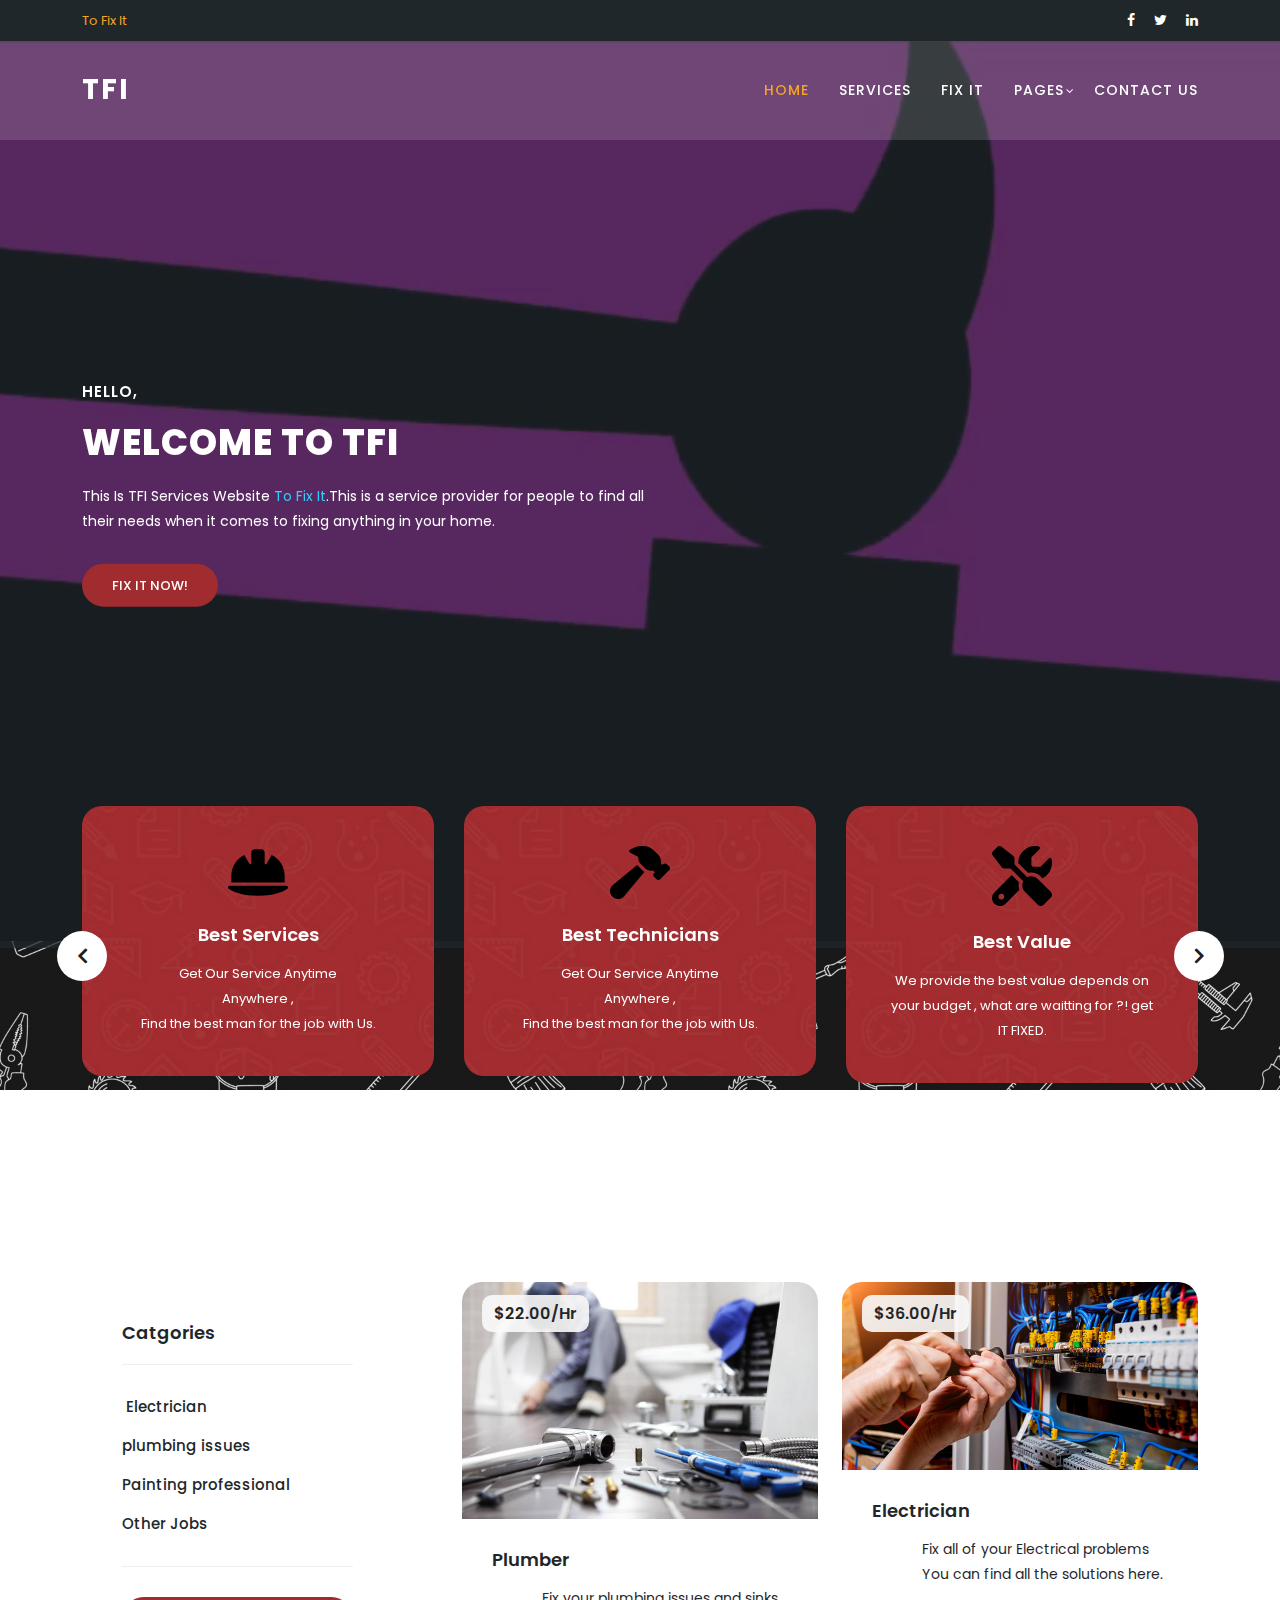
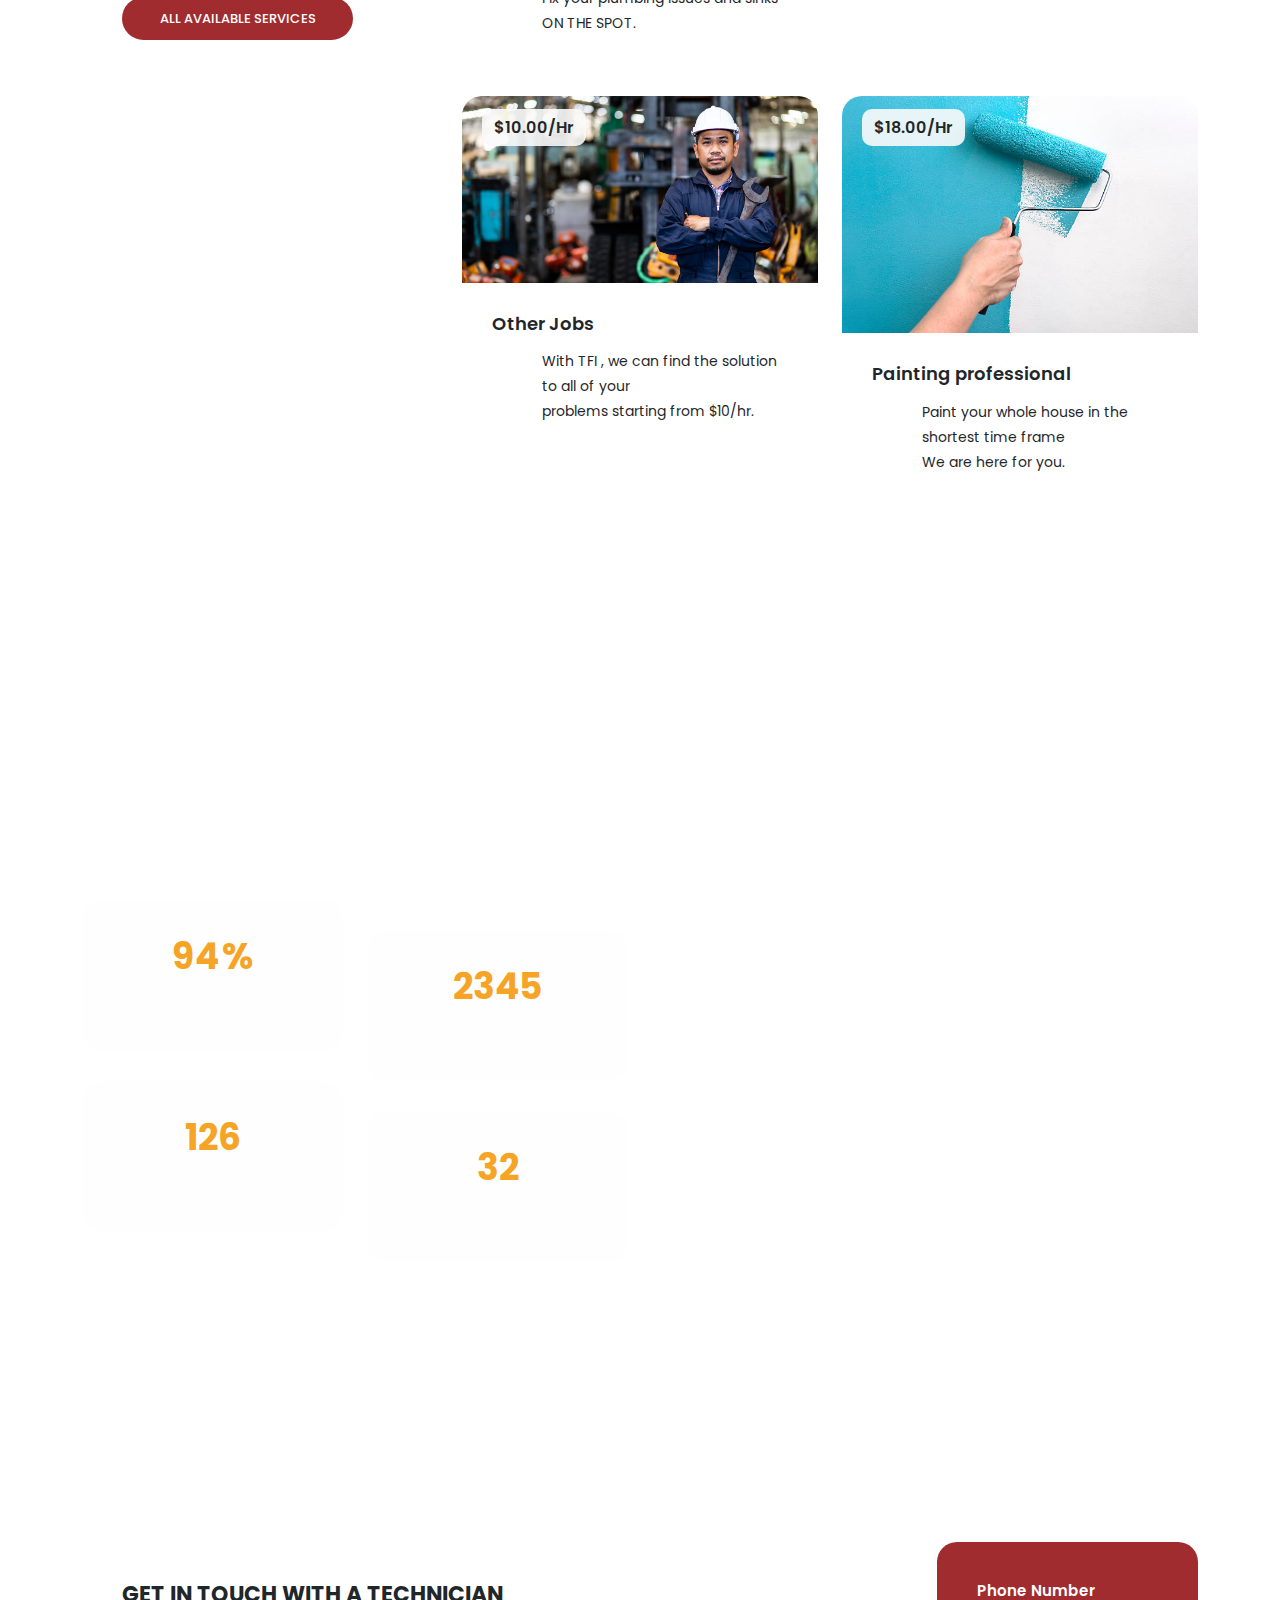
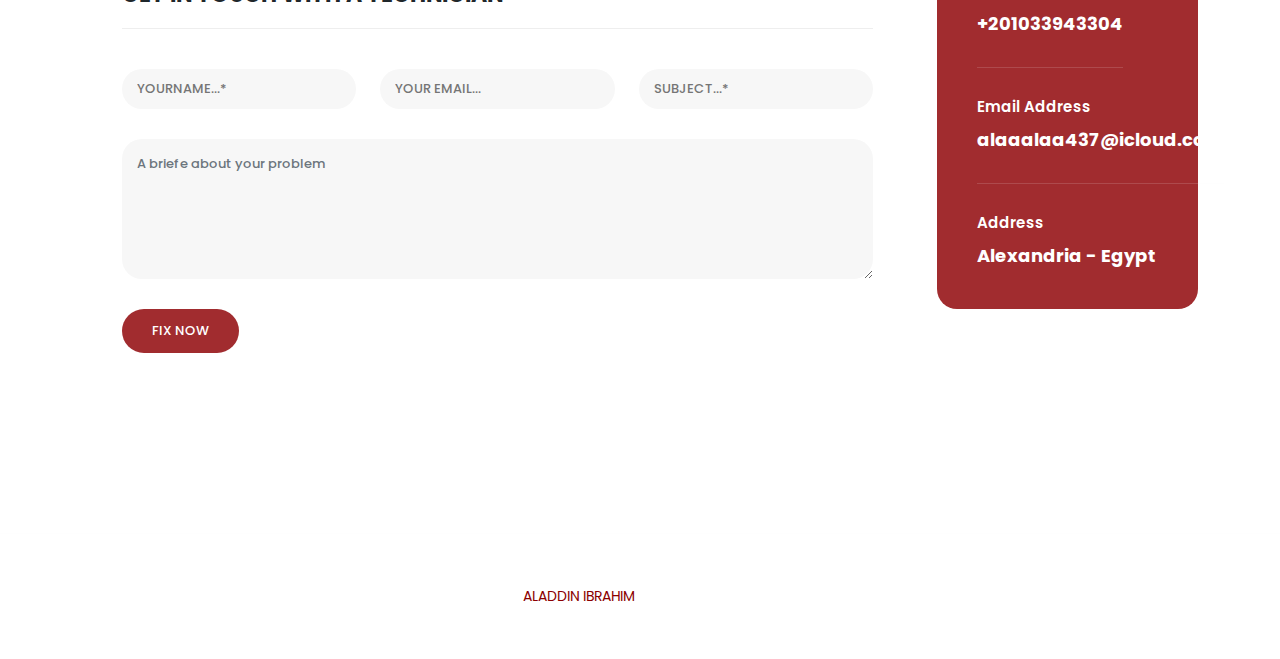
==== index.html @ a0cf061a "first" ====
<!DOCTYPE html>
<html lang="en">

  <head>

    <meta charset="utf-8">
    <meta name="viewport" content="width=device-width, initial-scale=1, shrink-to-fit=no">
    <meta name="description" content="">
    <meta name="author" content="Aladdin">
    <link href="https://fonts.googleapis.com/css?family=Poppins:100,200,300,400,500,600,700,800,900" rel="stylesheet">

    <title>TFI</title>

    <!-- Bootstrap core CSS -->
    <link href="vendor/bootstrap/css/bootstrap.min.css" rel="stylesheet">


    <!-- Additional CSS Files -->
    <link rel="stylesheet" href="assets/css/fontawesome.css">
    <link rel="stylesheet" href="assets/css/style.css">
    <link rel="stylesheet" href="assets/css/owl.css">
    <link rel="stylesheet" href="assets/css/lightbox.css">
  </head>

<body>

  <!-- Sub Header -->
  <div class="sub-header">
    <div class="container">
      <div class="row">
        <div class="col-lg-8 col-sm-8">
          <div class="left-content">
            <p><em>To Fix It</em></p>
          </div>
        </div>
        <div class="col-lg-4 col-sm-4">
          <div class="right-icons">
            <ul>
              <li><a href="#"><i class="fa fa-facebook"></i></a></li>
              <li><a href="#"><i class="fa fa-twitter"></i></a></li>
              <li><a href="#"><i class="fa fa-linkedin"></i></a></li>
            </ul>
          </div>
        </div>
      </div>
    </div>
  </div>

  <!-- ***** Header Area Start ***** -->
  <header class="header-area header-sticky">
      <div class="container">
          <div class="row">
              <div class="col-12">
                  <nav class="main-nav">
                      <!-- ***** Logo Start ***** -->
                      <a href="index.html" class="logo">
                          TFI
                      </a>
                      <!-- ***** Logo End ***** -->
                      <!-- ***** Menu Start ***** -->
                      <ul class="nav">
                          <li class="scroll-to-section"><a href="#top" class="active">Home</a></li>
                          <li><a href="meetings.html">Services</a></li>
                          <li class="scroll-to-section"><a href="#apply">Fix It</a></li>
                          <li class="has-sub">
                              <a href="javascript:void(0)">Pages</a>
                              <ul class="sub-menu">
                                  <li><a href="meetings.html">Services</a></li>
                                  <li><a href="meeting-details.html">About Us</a></li>
                              </ul>
                          </li>
                          
                          <li class="scroll-to-section"><a href="#contact">Contact Us</a></li> 
                      </ul>        
                      <a class='menu-trigger'>
                          <span>Menu</span>
                      </a>
                      <!-- ***** Menu End ***** -->
                  </nav>
              </div>
          </div>
      </div>
  </header>
  <!-- ***** Header Area End ***** -->

  <!-- ***** Main Banner Area Start ***** -->
  <section class="section main-banner" id="top" data-section="section1">
      <video autoplay muted loop id="bg-video">
          <source src="assets/images/videoplayback.mp4" type="video/mp4" />
      </video>

      <div class="video-overlay header-text">
          <div class="container">
            <div class="row">
              <div class="col-lg-12">
                <div class="caption">
              <h6>Hello,</h6>
              <h2>Welcome to TFI</h2>
              <p>This Is TFI Services Website <a rel="nofollow" href="#" target="_blank">To Fix It</a>.This is a service provider for people to find all their needs when it comes to fixing anything in your home.</p>
              <div class="main-button-red">
                  <div class="scroll-to-section"><a href="#contact">Fix It NOW!</a></div>
              </div>
          </div>
              </div>
            </div>
          </div>
      </div>
  </section>
  <!-- ***** Main Banner Area End ***** -->

  <section class="services">
    <div class="container">
      <div class="row">
        <div class="col-lg-12">
          <div class="owl-service-item owl-carousel">
          
            <div class="item">
              <div class="icon">
                <img src="/assets/images/helmet-safety-solid.svg" alt="">
              </div>
              <div class="down-content">
                <h4>Best Services</h4>
                <p>Get Our Service Anytime <br> Anywhere ,<br> Find the best man for the job with Us.</p>
              </div>
            </div>
            
            <div class="item">
              <div class="icon">
                <img src="assets/images/hammer-solid.svg" alt="">
              </div>
              <div class="down-content">
                <h4>Best Technicians </h4>
                <p>Get Our Service Anytime <br> Anywhere ,<br> Find the best man for the job with Us.</p>
              </div>
            </div>
            
            <div class="item">
              <div class="icon">
                <img src="assets/images/screwdriver-wrench-solid.svg" alt="">
              </div>
              <div class="down-content">
                <h4>Best Value</h4>
                <p>We provide the best value depends on your budget , what are waitting for ?! get IT FIXED.</p>
              </div>
            </div>
            
            <div class="item">
              <div class="icon">
                <img src="assets/images/wrench-solid.svg" alt="">
              </div>
              <div class="down-content">
                <h4>Online Service</h4>
                <p>Contact us now With our online services to get the best Technicians to your location and we will fix it for you.</p>
              </div>
            </div>
            
            <div class="item">
              <div class="icon">
                <img src="assets/images/helmet-safety-solid.svg" alt="">
              </div>
              <div class="down-content">
                <h4>We Care </h4>
                <p>We Care about you and your needs , we're going to fix anything you want , and the best thing is that we will make it better</p>
              </div>
            </div>
            
          </div>
        </div>
      </div>
    </div>
  </section>

  <section class="available-services" id="services">
    <div class="container">
      <div class="row">
        <div class="col-lg-12">
          <div class="section-heading">
            <h2>Available Service / current prices</h2>
          </div>
        </div>
        <div class="col-lg-4">
          <div class="categories">
            <h4> Catgories</h4>
            <ul>
              <li><a href="#"></a></li>
              <li><a href="#">Electrician </a></li><br>
              <li><a href="#">plumbing issues</a></li><br>
              <li><a href="#">Painting  professional </a></li><br>
              <li><a href="#">Other Jobs</a></li>
            </ul>
            <div class="main-button-red">
              <a href="meetings.html">All Available Services</a>
            </div>
          </div>
        </div>
        <div class="col-lg-8">
          <div class="row">
            <div class="col-lg-6">
              <div class="services-item">
                <div class="thumb">
                  <div class="price">
                    <span>$22.00/Hr</span>
                  </div>
                  <a href="meeting-details.html"><img src="assets/images/plumbing.jpg" alt="plumbing"></a>
                </div>
                <div class="down-content">
                  <a href="meeting-details.html"><h4>Plumber</h4></a>
                  <p>Fix your plumbing issues and sinks<br>ON THE SPOT.</p>
                </div>
              </div>
            </div>
            <div class="col-lg-6">
              <div class="services-item">
                <div class="thumb">
                  <div class="price">
                    <span>$36.00/Hr</span>
                  </div>
                  <a href="meeting-details.html"><img src="assets/images/elect.jpg" alt="Electrician"></a>
                </div>
                <div class="down-content">
                  <a href="meeting-details.html"><h4>Electrician</h4></a>
                  <p>Fix all of your Electrical problems<br> You can find all the solutions here.</p>
                </div>
              </div>
            </div>
            <div class="col-lg-6">
              <div class="services-item">
                <div class="thumb">
                  <div class="price">
                    <span>$10.00/Hr</span>
                  </div>
                  <a href="meeting-details.html"><img src="assets/images/other.jpg" alt="Higher Education"></a>
                </div>
                <div class="down-content">
                  <a href="meeting-details.html"><h4>Other Jobs</h4></a>
                  <p>With TFI , we can find the solution to all of your <br>problems starting from $10/hr.</p>
                </div>
              </div>
            </div>
            <div class="col-lg-6">
              <div class="services-item">
                <div class="thumb">
                  <div class="price">
                    <span>$18.00/Hr</span>
                  </div>
                  <a href="meeting-details.html"><img src="assets/images/painting.jpg" alt="Student Training"></a>
                </div>
                <div class="down-content">
                  <a href="meeting-details.html"><h4>Painting  professional</h4></a>
                  <p>Paint your whole house in the shortest time frame<br>We are here for you.</p>
                </div>
              </div>
            </div>
          </div>
        </div>
      </div>
    </div>
  </section>



  <section class="our-facts">
    <div class="container">
      <div class="row">
        <div class="col-lg-6">
          <div class="row">
            <div class="col-lg-12">
              <h2>About Our services</h2>
            </div>
            <div class="col-lg-6">
              <div class="row">
                <div class="col-12">
                  <div class="count-area-content percentage">
                    <div class="count-digit">94</div>
                    <div class="count-title">Loved Our services</div>
                  </div>
                </div>
                <div class="col-12">
                  <div class="count-area-content">
                    <div class="count-digit">126</div>
                    <div class="count-title">Current Technicians</div>
                  </div>
                </div>
              </div>
            </div>
            <div class="col-lg-6">
              <div class="row">
                <div class="col-12">
                  <div class="count-area-content new-customers">
                    <div class="count-digit">2345</div>
                    <div class="count-title">New Customers</div>
                  </div>
                </div> 
                <div class="col-12">
                  <div class="count-area-content">
                    <div class="count-digit">32</div>
                    <div class="count-title">Projects</div>
                  </div>
                </div>
              </div>
            </div>
          </div>
        </div> 
        <div class="col-lg-6 align-self-center">
         <!-- <div class="video">
            <a href="#" target="_blank"><img src="assets/images/play-icon.png" alt=""></a>
          </div>-->
        </div>
      </div>
    </div>
  </section>

  <section class="contact-us" id="contact">
    <div class="container">
      <div class="row">
        <div class="col-lg-9 align-self-center">
          <div class="row">
            <div class="col-lg-12">
              <form id="contact" action="" method="post">
                <div class="row">
                  <div class="col-lg-12">
                    <h2>Get in touch With a Technician</h2>
                  </div>
                  <div class="col-lg-4">
                    <fieldset>
                      <input name="name" type="text" id="name" placeholder="YOURNAME...*" required="">
                    </fieldset>
                  </div>
                  <div class="col-lg-4">
                    <fieldset>
                    <input name="email" type="text" id="email" pattern="[^ @]*@[^ @]*" placeholder="YOUR EMAIL..." required="">
                  </fieldset>
                  </div>
                  <div class="col-lg-4">
                    <fieldset>
                      <input name="subject" type="text" id="subject" placeholder="SUBJECT...*" required="">
                    </fieldset>
                  </div>
                  <div class="col-lg-12">
                    <fieldset>
                      <textarea name="message" type="text" class="form-control" id="message" placeholder="A briefe about your problem" required=""></textarea>
                    </fieldset>
                  </div>
                  <div class="col-lg-12">
                    <fieldset>
                      <button type="submit" id="form-submit" class="button">FIX NOW</button>
                    </fieldset>
                  </div>
                </div>
              </form>
            </div>
          </div>
        </div>
        <div class="col-lg-3">
          <div class="right-info">
            <ul>
              <li>
                <h6>Phone Number</h6>
                <span>+201033943304</span>
              </li>
              <li>
                <h6>Email Address</h6>
                <span>alaaalaa437@icloud.com</span>
              </li>
              <li>
                <h6>Address</h6>
                <span>Alexandria - Egypt</span>
              </li>
            </ul>
          </div>
        </div>
      </div>
    </div>
    <div class="footer">
      <p>Created by <span class="copyright">Aladdin Ibrahim</span>. © 2023 | All Rights Reserved </p>
    </div>
  </section>

  <!-- Scripts -->
  <!-- Bootstrap core JavaScript -->
    <script src="vendor/jquery/jquery.min.js"></script>
    <script src="vendor/bootstrap/js/bootstrap.bundle.min.js"></script>

    <script src="assets/js/isotope.min.js"></script>
    <script src="assets/js/owl-carousel.js"></script>
    <script src="assets/js/lightbox.js"></script>
    <script src="assets/js/tabs.js"></script>
    <script src="assets/js/video.js"></script>
    <script src="assets/js/slick-slider.js"></script>
    <script src="assets/js/custom.js"></script>
    <script>
        //according to loftblog tut
        $('.nav li:first').addClass('active');

        var showSection = function showSection(section, isAnimate) {
          var
          direction = section.replace(/#/, ''),
          reqSection = $('.section').filter('[data-section="' + direction + '"]'),
          reqSectionPos = reqSection.offset().top - 0;

          if (isAnimate) {
            $('body, html').animate({
              scrollTop: reqSectionPos },
            800);
          } else {
            $('body, html').scrollTop(reqSectionPos);
          }

        };

        var checkSection = function checkSection() {
          $('.section').each(function () {
            var
            $this = $(this),
            topEdge = $this.offset().top - 80,
            bottomEdge = topEdge + $this.height(),
            wScroll = $(window).scrollTop();
            if (topEdge < wScroll && bottomEdge > wScroll) {
              var
              currentId = $this.data('section'),
              reqLink = $('a').filter('[href*=\\#' + currentId + ']');
              reqLink.closest('li').addClass('active').
              siblings().removeClass('active');
            }
          });
        };

        $('.main-menu, .responsive-menu, .scroll-to-section').on('click', 'a', function (e) {
          e.preventDefault();
          showSection($(this).attr('href'), true);
        });

        $(window).scroll(function () {
          checkSection();
        });
    </script>
</body>

</body>
</html>
---- assets/css/style.css ----
/* 
---------------------------------------------
font & reset css
--------------------------------------------- 
*/
@import url("https://fonts.googleapis.com/css?family=Poppins:100,200,300,400,500,600,700,800,900");
/* 
---------------------------------------------
reset
--------------------------------------------- 
*/
html, body, div, span, applet, object, iframe, h1, h2, h3, h4, h5, h6, p, blockquote, div
pre, a, abbr, acronym, address, big, cite, code, del, dfn, em, font, img, ins, kbd, q,
s, samp, small, strike, strong, sub, sup, tt, var, b, u, i, center, dl, dt, dd, ol, ul, li,
figure, header, nav, section, article, aside, footer, figcaption {
  margin: 0;
  padding: 0;
  border: 0;
  outline: 0;
}

.clearfix:after {
  content: ".";
  display: block;
  clear: both;
  visibility: hidden;
  line-height: 0;
  height: 0;
}

.clearfix {
  display: inline-block;
}

html[xmlns] .clearfix {
  display: block;
}

* html .clearfix {
  height: 1%;
}

ul, li {
  padding: 0;
  margin: 0;
  list-style: none;
}

header, nav, section, article, aside, footer, hgroup {
  display: block;
}

* {
  box-sizing: border-box;
}

html, body {
  font-family: 'Poppins', sans-serif;
  font-weight: 400;
  background-color: #fff;
  font-size: 16px;
  -ms-text-size-adjust: 100%;
  -webkit-font-smoothing: antialiased;
  -moz-osx-font-smoothing: grayscale;
}

a {
  text-decoration: none !important;
  color: #3CF;
}

a:hover {
	color: #FC3;
}

h1, h2, h3, h4, h5, h6 {
  margin-top: 0px;
  margin-bottom: 0px;
}

ul {
  margin-bottom: 0px;
}

p {
  font-size: 14px;
  line-height: 25px;
  color: #2a2a2a;
}

img {
  width: 100%;
  overflow: hidden;
}

/* 
---------------------------------------------
global styles
--------------------------------------------- 
*/
html,
body {
  background: #fff;
  font-family: 'Poppins', sans-serif;
}

::selection {
  background: #f5a425;
  color: #fff;
}

::-moz-selection {
  background: #f5a425;
  color: #fff;
}

@media (max-width: 991px) {
  html, body {
    overflow-x: hidden;
  }
  .mobile-top-fix {
    margin-top: 30px;
    margin-bottom: 0px;
  }
  .mobile-bottom-fix {
    margin-bottom: 30px;
  }
  .mobile-bottom-fix-big {
    margin-bottom: 60px;
  }
}

.main-button-red a {
  font-size: 13px;
  color: #fff;
  background-color: #a12c2f;
  padding: 12px 30px;
  display: inline-block;
  border-radius: 22px;
  font-weight: 500;
  text-transform: uppercase;
  transition: all .3s;
}

.main-button-red a:hover {
  opacity: 0.9;
}

.main-button-yellow a {
  font-size: 13px;
  color: #fff;
  background-color: #f5a425;
  padding: 12px 30px;
  display: inline-block;
  border-radius: 22px;
  font-weight: 500;
  text-transform: uppercase;
  transition: all .3s;
}

.main-button-yellow a:hover {
  opacity: 0.9;
}

.section-heading h2 {
  line-height: 40px;
  margin-top: 0px;
  margin-bottom: 50px; 
  padding-bottom: 20px;
  border-bottom: 1px solid rgba(250,250,250,0.15);
  font-size: 22px;
  font-weight: 700;
  text-transform: uppercase;
  color: #fff;
}


/* 
---------------------------------------------
header
--------------------------------------------- 
*/

.sub-header {
  background-color: #1f272b;
  position: relative;
  z-index: 1111;
}

.sub-header .left-content p {
  color: #fff;
  padding: 8px 0px;
  font-size: 13px;
}

.sub-header .right-icons {
  text-align: right;
  padding: 8px 0px;
}

.sub-header .right-icons ul li {
  display: inline-block;
  margin-left: 15px;
}

.sub-header .right-icons ul li a {
  color: #fff;
  font-size: 14px;
  transition: all .3s;
}

.sub-header .right-icons ul li a:hover {
  color: #f5a425;
}

.sub-header .left-content p em {
   font-style: normal;
   color: #f5a425;
}

.background-header {
  background-color: #fff!important;
  height: 80px!important;
  position: fixed!important;
  top: 0!important;
  left: 0;
  right: 0;
  box-shadow: 0px 0px 10px rgba(0,0,0,0.15)!important;
}

.background-header .main-nav .nav li a {
  color: #1e1e1e!important;
}

.background-header .logo,
.background-header .main-nav .nav li a {
  color: #1e1e1e!important;
}

.background-header .main-nav .nav li:hover a {
  color: #fb5849!important;
}

.background-header .nav li a.active {
  color: #fb5849!important;
}

.header-area {
  background-color: rgba(250,250,250,0.15);
  position: absolute;
  top: 40px;
  left: 0;
  right: 0;
  z-index: 100;
  -webkit-transition: all .5s ease 0s;
  -moz-transition: all .5s ease 0s;
  -o-transition: all .5s ease 0s;
  transition: all .5s ease 0s;
}

.header-area .main-nav {
  min-height: 80px;
  background: transparent;
}

.header-area .main-nav .logo {
  line-height: 100px;
  color: #fff;
  font-size: 28px;
  font-weight: 700;
  text-transform: uppercase;
  letter-spacing: 2px;
  float: left;
  -webkit-transition: all 0.3s ease 0s;
  -moz-transition: all 0.3s ease 0s;
  -o-transition: all 0.3s ease 0s;
  transition: all 0.3s ease 0s;
}

.background-header .main-nav .logo {
  line-height: 75px;
}

.background-header .nav {
  margin-top: 20px !important;
}

.header-area .main-nav .nav {
  float: right;
  margin-top: 30px;
  margin-right: 0px;
  background-color: transparent;
  -webkit-transition: all 0.3s ease 0s;
  -moz-transition: all 0.3s ease 0s;
  -o-transition: all 0.3s ease 0s;
  transition: all 0.3s ease 0s;
  position: relative;
  z-index: 999;
}

.header-area .main-nav .nav li {
  padding-left: 15px;
  padding-right: 15px;
}

.header-area .main-nav .nav li:last-child {
  padding-right: 0px;
}

.header-area .main-nav .nav li a {
  display: block;
  font-weight: 500;
  font-size: 14px;
  text-transform: uppercase;
  color: #fff;
  -webkit-transition: all 0.3s ease 0s;
  -moz-transition: all 0.3s ease 0s;
  -o-transition: all 0.3s ease 0s;
  transition: all 0.3s ease 0s;
  height: 40px;
  line-height: 40px;
  border: transparent;
  letter-spacing: 1px;
}

.header-area .main-nav .nav li:hover a,
.header-area .main-nav .nav li a.active {
  color: #f5a425!important;
}

.background-header .main-nav .nav li:hover a,
.background-header .main-nav .nav li a.active {
  color: #f5a425!important;
  opacity: 1;
}

.header-area .main-nav .nav li.has-sub {
  position: relative;
  padding-right: 15px;
}

.header-area .main-nav .nav li.has-sub:after {
  font-family: FontAwesome;
  content: "\f107";
  font-size: 12px;
  color: #fff;
  position: absolute;
  right: 5px;
  top: 12px;
}

.background-header .main-nav .nav li.has-sub:after {
  color: #1e1e1e;
}

.header-area .main-nav .nav li.has-sub ul.sub-menu {
  position: absolute;
  width: 200px;
  box-shadow: 0 2px 28px 0 rgba(0, 0, 0, 0.06);
  overflow: hidden;
  top: 40px;
  opacity: 0;
  transition: all .3s;
  transform: translateY(+2em);
  visibility: hidden;
  z-index: -1;
}

.header-area .main-nav .nav li.has-sub ul.sub-menu li {
  margin-left: 0px;
  padding-left: 0px;
  padding-right: 0px;
}

.header-area .main-nav .nav li.has-sub ul.sub-menu li a {
  opacity: 1;
  display: block;
  background: #f7f7f7;
  color: #2a2a2a!important;
  padding-left: 20px;
  height: 40px;
  line-height: 40px;
  -webkit-transition: all 0.3s ease 0s;
  -moz-transition: all 0.3s ease 0s;
  -o-transition: all 0.3s ease 0s;
  transition: all 0.3s ease 0s;
  position: relative;
  font-size: 13px;
  font-weight: 400;
  border-bottom: 1px solid #eee;
}

.header-area .main-nav .nav li.has-sub ul li a:hover {
  background: #fff;
  color: #f5a425!important;
  padding-left: 25px;
}

.header-area .main-nav .nav li.has-sub ul li a:hover:before {
  width: 3px;
}

.header-area .main-nav .nav li.has-sub:hover ul.sub-menu {
  visibility: visible;
  opacity: 1;
  z-index: 1;
  transform: translateY(0%);
  transition-delay: 0s, 0s, 0.3s;
}

.header-area .main-nav .menu-trigger {
  cursor: pointer;
  display: block;
  position: absolute;
  top: 33px;
  width: 32px;
  height: 40px;
  text-indent: -9999em;
  z-index: 99;
  right: 40px;
  display: none;
}

.background-header .main-nav .menu-trigger {
  top: 23px;
}

.header-area .main-nav .menu-trigger span,
.header-area .main-nav .menu-trigger span:before,
.header-area .main-nav .menu-trigger span:after {
  -moz-transition: all 0.4s;
  -o-transition: all 0.4s;
  -webkit-transition: all 0.4s;
  transition: all 0.4s;
  background-color: #1e1e1e;
  display: block;
  position: absolute;
  width: 30px;
  height: 2px;
  left: 0;
}

.background-header .main-nav .menu-trigger span,
.background-header .main-nav .menu-trigger span:before,
.background-header .main-nav .menu-trigger span:after {
  background-color: #1e1e1e;
}

.header-area .main-nav .menu-trigger span:before,
.header-area .main-nav .menu-trigger span:after {
  -moz-transition: all 0.4s;
  -o-transition: all 0.4s;
  -webkit-transition: all 0.4s;
  transition: all 0.4s;
  background-color: #1e1e1e;
  display: block;
  position: absolute;
  width: 30px;
  height: 2px;
  left: 0;
  width: 75%;
}

.background-header .main-nav .menu-trigger span:before,
.background-header .main-nav .menu-trigger span:after {
  background-color: #1e1e1e;
}

.header-area .main-nav .menu-trigger span:before,
.header-area .main-nav .menu-trigger span:after {
  content: "";
}

.header-area .main-nav .menu-trigger span {
  top: 16px;
}

.header-area .main-nav .menu-trigger span:before {
  -moz-transform-origin: 33% 100%;
  -ms-transform-origin: 33% 100%;
  -webkit-transform-origin: 33% 100%;
  transform-origin: 33% 100%;
  top: -10px;
  z-index: 10;
}

.header-area .main-nav .menu-trigger span:after {
  -moz-transform-origin: 33% 0;
  -ms-transform-origin: 33% 0;
  -webkit-transform-origin: 33% 0;
  transform-origin: 33% 0;
  top: 10px;
}

.header-area .main-nav .menu-trigger.active span,
.header-area .main-nav .menu-trigger.active span:before,
.header-area .main-nav .menu-trigger.active span:after {
  background-color: transparent;
  width: 100%;
}

.header-area .main-nav .menu-trigger.active span:before {
  -moz-transform: translateY(6px) translateX(1px) rotate(45deg);
  -ms-transform: translateY(6px) translateX(1px) rotate(45deg);
  -webkit-transform: translateY(6px) translateX(1px) rotate(45deg);
  transform: translateY(6px) translateX(1px) rotate(45deg);
  background-color: #1e1e1e;
}

.background-header .main-nav .menu-trigger.active span:before {
  background-color: #1e1e1e;
}

.header-area .main-nav .menu-trigger.active span:after {
  -moz-transform: translateY(-6px) translateX(1px) rotate(-45deg);
  -ms-transform: translateY(-6px) translateX(1px) rotate(-45deg);
  -webkit-transform: translateY(-6px) translateX(1px) rotate(-45deg);
  transform: translateY(-6px) translateX(1px) rotate(-45deg);
  background-color: #1e1e1e;
}

.background-header .main-nav .menu-trigger.active span:after {
  background-color: #1e1e1e;
}

.header-area.header-sticky {
  min-height: 80px;
}

.header-area .nav {
  margin-top: 30px;
}

.header-area.header-sticky .nav li a.active {
  color: #f5a425;
}

@media (max-width: 1200px) {
  .header-area .main-nav .nav li {
    padding-left: 7px;
    padding-right: 7px;
  }
  .header-area .main-nav:before {
    display: none;
  }
}

@media (max-width: 767px) {
  .header-area .main-nav .logo {
    color: #1e1e1e;
  }
  .header-area.header-sticky .nav li a:hover,
  .header-area.header-sticky .nav li a.active {
    color: #f5a425!important;
    opacity: 1;
  }
  .header-area.header-sticky .nav li.search-icon a {
    width: 100%;
  }
  .header-area {
    background-color: #f7f7f7;
    padding: 0px 15px;
    height: 100px;
    box-shadow: none;
    text-align: center;
  }
  .header-area .container {
    padding: 0px;
  }
  .header-area .logo {
    margin-left: 30px;
  }
  .header-area .menu-trigger {
    display: block !important;
  }
  .header-area .main-nav {
    overflow: hidden;
  }
  .header-area .main-nav .nav {
    float: none;
    width: 100%;
    display: none;
    -webkit-transition: all 0s ease 0s;
    -moz-transition: all 0s ease 0s;
    -o-transition: all 0s ease 0s;
    transition: all 0s ease 0s;
    margin-left: 0px;
  }
  .header-area .main-nav .nav li:first-child {
    border-top: 1px solid #eee;
  }
  .header-area.header-sticky .nav {
    margin-top: 100px !important;
  }
  .header-area .main-nav .nav li {
    width: 100%;
    background: #fff;
    border-bottom: 1px solid #eee;
    padding-left: 0px !important;
    padding-right: 0px !important;
  }
  .header-area .main-nav .nav li a {
    height: 50px !important;
    line-height: 50px !important;
    padding: 0px !important;
    border: none !important;
    background: #f7f7f7 !important;
    color: #191a20 !important;
  }
  .header-area .main-nav .nav li a:hover {
    background: #eee !important;
    color: #f5a425!important;
  }
  .header-area .main-nav .nav li.has-sub ul.sub-menu {
    position: relative;
    visibility: inherit;
    opacity: 1;
    z-index: 1;
    transform: translateY(0%);
    top: 0px;
    width: 100%;
    box-shadow: none;
    height: 0px;
    transition: all 0s;
  }
  .header-area .main-nav .nav li.submenu ul li a {
    font-size: 12px;
    font-weight: 400;
  }
  .header-area .main-nav .nav li.submenu ul li a:hover:before {
    width: 0px;
  }
  .header-area .main-nav .nav li.has-sub ul.sub-menu {
    height: auto;
  }
  .header-area .main-nav .nav li.has-sub:after {
    color: #3B566E;
    right: 30px;
    font-size: 14px;
    top: 15px;
  }
  .header-area .main-nav .nav li.submenu:hover ul, .header-area .main-nav .nav li.submenu:focus ul {
    height: 0px;
  }
}

@media (min-width: 767px) {
  .header-area .main-nav .nav {
    display: flex !important;
  }
}


/* 
---------------------------------------------
banner
--------------------------------------------- 
*/

.main-banner {
  position: relative;
  max-height: 100%;
  overflow: hidden;
  margin-bottom: -7px;
}

#bg-video {
    min-width: 100%;
    min-height: 100vh;
    max-width: 100%;
    max-height: 100vh;
    object-fit: cover;
    z-index: -1;
}

#bg-video::-webkit-media-controls {
    display: none !important;
}

.video-overlay {
    position: absolute;
    background-color: rgba(31,39,43,0.75);
    top: 0;
    left: 0;
    bottom: 0;
    right: 0;
    width: 100%;
}

.main-banner .caption {
  position: absolute;
  top: 50%;
  transform: translateY(-50%);
}

.main-banner .caption h6 {
  margin-top: 0px;
  font-size: 15px;
  text-transform: uppercase;
  font-weight: 600;
  color: #fff;
  letter-spacing: 1px;
}

.main-banner .caption h2 {
  margin-top: 20px;
  margin-bottom: 20px;
  font-size: 36px;
  text-transform: uppercase;
  font-weight: 800;
  color: #fff;
  letter-spacing: 1px;
}

.main-banner .caption h2 em {
  font-style: normal;
  color: #f5a425;
  font-weight: 900;
}

.main-banner .caption p {
  color: #fff;
  font-size: 14px;
  max-width: 570px;
}

.main-banner .caption .main-button-red {
  margin-top: 30px;
}

@media screen and (max-width: 767px) {

  .main-banner .caption h6 {
    font-weight: 500;
  }

  .main-banner .caption h2 {
    font-size: 36px;
  }

}


/*
---------------------------------------------
services
---------------------------------------------
*/

.services {
  margin-top: -135px;
  position: absolute;
  width: 100%;
}

.services .item {
  background-image: url(../images/service-item-bg.jpg);
  background-repeat: no-repeat;
  background-size: cover;
  background-position: center center;
  border-radius: 20px;
  text-align: center;
  color: #fff;
  padding: 40px;
}

.services .item .icon {
  max-width: 60px;
  margin: 0 auto;
}

.services .item h4 {
  margin-top: 25px;
  margin-bottom: 15px;
  font-size: 18px;
  font-weight: 600;
}

.services .item p {
  color: #fff;
  font-size: 13px;
}

.services .owl-nav {
  display: inline-block !important;
  text-align: center;
  position: absolute;
  width: 100%;
  top: 50%;
  transform: translateY(-25px);
}
    
.services .owl-nav .owl-prev{
  margin-right: 10px;
  outline: none;
  position: absolute;
  left: -80px;
}

.services .owl-nav .owl-prev span,
.services .owl-nav .owl-next span {
  opacity: 0;
}

.services .owl-nav .owl-prev:before {
  display: inline-block;
  font-family: 'FontAwesome';
  color: #1e1e1e;
  font-size: 25px;
  font-weight: 700;
  content: '\f104';
  background-color: #fff;
  width: 50px;
  height: 50px;
  border-radius: 50%;
  line-height: 50px;
}

.services .owl-nav .owl-prev {
  opacity: 1;
  transition: all .5s;
}

.services .owl-nav .owl-prev:hover {
  opacity: 0.9;
}

.services .owl-nav .owl-next {
  opacity: 1;
  transition: all .5s;
}

.services .owl-nav .owl-next:hover {
  opacity: 0.9;
}

.services .owl-nav .owl-next{
  margin-left: 10px;
  outline: none;
  position: absolute;
  right: -85px;
}

.services .owl-nav .owl-next:before {
  display: inline-block;
  font-family: 'FontAwesome';
  color: #1e1e1e;
  font-size: 25px;
  font-weight: 700;
  content: '\f105';
  background-color: #fff;
  width: 50px;
  height: 50px;
  border-radius: 50%;
  line-height: 50px;
}


/*
---------------------------------------------
upcoming meetings
---------------------------------------------
*/

section.available-services {
  background-image: url(../images/vecteezy_seamless-pattern-with-building-elements-outline-vector_14531956.jpg);
  background-position: center center;
  background-attachment: fixed;
  background-repeat: no-repeat;
  background-size: cover;
  padding-top: 230px;
  padding-bottom: 110px;
}

section.available-services .section-heading {
  text-align: center;
}

section.available-services .categories {
  background-color: #fff;
  border-radius: 20px;
  padding: 40px;
  margin-right: 45px;
}

section.available-services .categories h4 {
  font-size: 18px;
  font-weight: 600;
  color: #1f272b;
  margin-bottom: 30px;
  padding-bottom: 20px;
  border-bottom: 1px solid #eee;
}

section.available-services .categories ul li {
  display: inline-block;
  margin-bottom: 15px;
}

section.available-services .categories ul li a {
  font-size: 15px;
  color: #1f272b;
  font-weight: 500;
  transition: all .3s;
}

section.available-services .categories ul li a:hover {
  color: #a12c2f;
}

section.available-services .categories .main-button-red {
  border-top: 1px solid #eee;
  padding-top: 30px;
  margin-top: 15px;
}

section.available-services .categories .main-button-red a {
  width: 100%;
  text-align: center;
}

.services-item {
  margin-bottom: 30px;
}

.services-item .thumb {
  position: relative;
}

.services-item .thumb img {
  border-top-right-radius: 20px;
  border-top-left-radius: 20px;
}

.services-item .thumb .price {
  position: absolute;
  left: 20px;
  top: 20px;
}

.services-item .thumb .price span {
  font-size: 16px;
  color: #1f272b;
  font-weight: 600;
  background-color: rgba(250,250,250,0.9);
  padding: 7px 12px;
  border-radius: 10px;
}

.services-item .down-content {
  background-color: #fff;
  padding: 30px;
  border-bottom-right-radius: 20px;
  border-bottom-left-radius: 20px;
}



.services-item .down-content h4 {
  font-size: 18px;
  color: #1f272b;
  font-weight: 600;
  display: inline-block;
  margin-bottom: 15px;
}

.services-item .down-content p {
  margin-left: 50px;
  color: #1f272b;
  font-size: 14px;
}





.accordions {
  border-radius: 20px;
  padding: 40px;
  background-color: #fff;
  margin-left: 45px;
}
.accordions .accordion {
  border-bottom: 1px solid #eee;
}
.accordions .last-accordion {
  border-bottom: none;
}
.accordion-head {
  padding: 20px;  
  font-size: 18px;
  font-weight: 700;
  color: #1f272b;
  cursor: pointer;
  transition: color 200ms ease-in-out;
  border-bottom: 1px solid #fff;
}
@media screen and (min-width: 768px) {
  .accordion-head {
    padding: 1rem;
    font-size: 1.2rem;
  }
}
.accordion-head .icon {
  float: right;
  transition: transform 200ms ease-in-out;
}
.accordion-head.is-open {
  color: #f5a425;
  border-bottom: none;
}
.accordion-head.is-open .icon {
  transform: rotate(45deg);
}
.accordion-body {
  overflow: hidden;
  height: 0;
  transition: height 300ms ease-in-out;
  border-bottom: 1px solid #fff;
}
.accordion-body > .content {
  padding: 20px;
  padding-top: 0;
}


/*
---------------------------------------------
About us
---------------------------------------------
*/

section.our-facts {
  background-image: url(../images/electric-g27af10cb1_1920.jpg);
  background-position: center center;
  background-attachment: fixed;
  background-repeat: no-repeat;
  background-size: cover;
  padding: 140px 0px 125px 0px;
}

section.our-facts h2 {
  font-size: 38px;
  color: #fff;
  line-height: 50px;
  font-weight: 700;
  letter-spacing: 0.5px;
  margin-bottom: 50px;
}

.count-area-content {
  text-align: center;
  background-color: rgba(250,250,250,0.15);
  border-radius: 20px;
  padding: 25px 30px 35px 30px;
  margin: 15px 0px;
}

.percentage .count-digit:after {
  content: '%';
  margin-left: 3px;
}

.count-digit {
    margin: 5px 0px;
    color: #f5a425;
    font-weight: 700;
    font-size: 36px;
}
.count-title {
    font-size: 18px;
    font-weight: 500;
    color: #fff;
    letter-spacing: 0.5px;
}

.new-customers {
  margin-top: 45px;
}

 /* section.our-facts .video {
  text-align: center;
  margin-left: 70px;
  background-image: url();
  background-repeat: no-repeat;
  background-position: center center;
  background-size: cover;
  border-radius: 20px;
}

section.our-facts .video img {
  padding: 170px 0px;
  max-width: 56px;
}
*/

/* 
---------------------------------------------
contact us
--------------------------------------------- 
*/

section.contact-us {
  background-image: url(../images/vecteezy_seamless-pattern-with-building-elements-outline-vector_14531956.jpg);
  background-position: center center;
  background-attachment: fixed;
  background-repeat: no-repeat;
  background-size: cover;
  padding: 140px 0px 0px 0px;
}

section.contact-us #contact {
  background-color: #fff;
  border-radius: 20px;
  padding: 40px;
}

section.contact-us #contact h2 {
  text-transform: uppercase;
  color: #1f272b;
  border-bottom: 1px solid #eee;
  margin-bottom: 40px;
  padding-bottom: 20px;
  font-size: 22px;
  font-weight: 700;
}

section.contact-us #contact input {
  width: 100%;
  height: 40px;
  border-radius: 20px;
  background-color: #f7f7f7;
  outline: none;
  border: none;
  box-shadow: none;
  font-size: 13px;
  font-weight: 500;
  color: #7a7a7a;
  padding: 0px 15px;
  margin-bottom: 30px;
}

section.contact-us #contact textarea {
  width: 100%;
  min-height: 140px;
  max-height: 180px;
  border-radius: 20px;
  background-color: #f7f7f7;
  outline: none;
  border: none;
  box-shadow: none;
  font-size: 13px;
  font-weight: 500;
  color: #7a7a7a;
  padding: 15px;
  margin-bottom: 30px;
}

section.contact-us #contact button {
  font-size: 13px;
  color: #fff;
  background-color: #a12c2f;
  padding: 12px 30px;
  display: inline-block;
  border-radius: 22px;
  font-weight: 500;
  text-transform: uppercase;
  transition: all .3s;
  border: none;
  outline: none;
}

section.contact-us #contact button:hover {
  opacity: 0.9;
}

section.contact-us .right-info {
  background-color: #a12c2f;
  border-radius: 20px;
  padding: 40px;
}

section.contact-us .right-info ul li {
  display: inline-block;
  border-bottom: 1px solid rgba(250,250,250,0.15);
  margin-bottom: 30px;
  padding-bottom: 30px;
}

section.contact-us .right-info ul li:last-child {
  margin-bottom: 0;
  padding-bottom: 0;
  border-bottom: none;
}

section.contact-us .right-info ul li h6 {
  color: #fff;
  font-size: 15px;
  font-weight: 600;
  margin-bottom: 10px;
}

section.contact-us .right-info ul li span {
  display: block;
  font-size: 18px;
  color: #fff;
  font-weight: 700;
}

.footer {
  text-align: center;
  margin-top: 140px;
  border-top: 1px solid rgba(250,250,250,0.15);
  padding: 50px 0px;
}
.footer p {
  text-transform: uppercase;
  font-size: 14px;
  color: #fff;
}

.footer .copyright {
  color:darkred;
}


/*
---------------------------------------------
heading page
---------------------------------------------
*/

section.heading-page {
  background-image: url(../images/other.jpg);
  background-position: center center;
  background-repeat: no-repeat;
  background-size: cover;
  padding-top: 230px;
  padding-bottom: 110px;
  text-align: center;
}

section.heading-page h6 {
  margin-top: 0px;
  font-size: 15px;
  text-transform: uppercase;
  font-weight: 600;
  color: #fff;
  letter-spacing: 1px;
}

section.heading-page h2 {
  margin-top: 20px;
  margin-bottom: 20px;
  font-size: 36px;
  text-transform: uppercase;
  font-weight: 800;
  color: #fff;
  letter-spacing: 1px;
}


/*
---------------------------------------------
upcoming meetings page
---------------------------------------------
*/

section.meetings-page {
  background-image: url(../images/vecteezy_seamless-pattern-with-building-elements-outline-vector_14531956.jpg);
  background-position: center center;
  background-attachment: fixed;
  background-repeat: no-repeat;
  background-size: cover;
  padding-top: 140px;
  padding-bottom: 0px;
}

section.meetings-page .filters {
  text-align: center;
  margin-bottom: 60px;
}

section.meetings-page .filters li {
  font-size: 13px;
  color: #a12c2f;
  background-color: #fff;
  padding: 11px 30px;
  display: inline-block;
  border-radius: 22px;
  font-weight: 600;
  text-transform: uppercase;
  transition: all .3s;
  cursor: pointer;
  margin: 0px 3px;
}

section.meetings-page .filters ul li.active,
section.meetings-page .filters ul li:hover {
  background-color: #a12c2f;
  color: #fff;
}

section.meetings-page .pagination {
  text-align: center;
  width: 100%;
  margin-top: 30px;
  display: inline-block;
}

section.meetings-page .pagination ul li {
  display: inline-block;
}

section.meetings-page .pagination ul li a {
  width: 40px;
  height: 40px;
  background-color: #fff;
  border-radius: 10px;
  color: #1f272b;
  display: inline-block;
  text-align: center;
  line-height: 40px;
  font-weight: 600;
  font-size: 15px;
  transition: all .3s;
}

section.meetings-page .main-button-red {
  text-align: center;
}

section.meetings-page .main-button-red a {
  padding: 12px 60px;
  text-align: center;
  margin-top: 30px;
}

section.meetings-page .pagination ul li.active a,
section.meetings-page .pagination ul li a:hover {
  background-color: #a12c2f;
  color: #fff;
}

.meeting-single-item .thumb {
  position: relative;
}

.meeting-single-item .thumb img {
  border-top-right-radius: 20px;
  border-top-left-radius: 20px;
}

.meeting-single-item .thumb .price {
  position: absolute;
  left: 20px;
  top: 20px;
}

.meeting-single-item .thumb .price span {
  font-size: 16px;
  color: #2b1f1f;
  font-weight: 600;
  background-color: rgba(250,250,250,0.9);
  padding: 7px 12px;
  border-radius: 10px;
}

.meeting-single-item .down-content {
  background-color: #fff;
  padding: 40px;
  border-bottom-right-radius: 20px;
  border-bottom-left-radius: 20px;
}


.meeting-single-item .down-content h4 {
  font-size: 22px;
  color: #1f272b;
  font-weight: 600;
  display: inline-block;
  margin-bottom: 15px;
}

.meeting-single-item .down-content h5 {
  font-size: 18px;
  color: #1f272b;
  font-weight: 700;
  display: inline-block;
  margin-bottom: 15px;
}

.meeting-single-item .down-content p {
  color: #1f272b;
  font-size: 14px;
}

.meeting-single-item .down-content p.description {
  margin-top: 40px;
  padding-top: 40px;
  border-top: 1px solid #eee;
  margin-bottom: 40px;
  padding-bottom: 40px;
  border-bottom: 1px solid #eee;
}

.meeting-single-item .down-content .share {
  margin-top: 40px;
  padding-top: 40px;
  border-top: 1px solid #eee;
}

.meeting-single-item .down-content .share h5 {
  float: left;
  margin-right: 10px;
  margin-bottom: 0px;
}

.meeting-single-item .down-content .share ul li {
  display: inline;
}

.meeting-single-item .down-content .share ul li a {
  font-size: 14px;
  color: #1f272b;
  transition: all .3s;
}

.meeting-single-item .down-content .share ul li a:hover {
  color: #f5a425;
}
.meetings-page .meeting-item .price span{
  font-size: 16px;
  color: #2b1f1f;
  font-weight: 600;
  background-color: rgba(250,250,250,0.9);
  padding: 7px 12px;
  border-radius: 10px;
}
.meetings-page .meeting-item .down-content p {
  font-size: 16px;
  color: #2b1f1f;
  font-weight: 600;
  background-color: rgba(250,250,250,0.9);
  padding: 7px 12px;
  border-radius: 10px;
  margin: auto  ;
}
  
/* Meeting item column */
.services-item-col {
	width: 31%;
}

@media (max-width: 992px) {
	.services-item-col {
		width: 45%;
	}
}

@media (max-width: 767px) {
	.services-item-col {
		width: 100%;
	}
}

/* 
---------------------------------------------
responsive
--------------------------------------------- 
*/

@media (max-width: 1300px) {
  .services .owl-nav .owl-next{
    right: -30px;
  }
  .services .owl-nav .owl-prev{
    left: -25px;
  }
  .our-courses .owl-nav .owl-next{
    right: -30px;
  }
  .our-courses .owl-nav .owl-prev{
    left: -25px;
  }
}

@media (max-width: 1200px) {
  .services .owl-nav .owl-next{
    right: -70px;
  }
  .services .owl-nav .owl-prev{
    left: -65px;
  }
  .our-courses .owl-nav .owl-next{
    right: -70px;
  }
  .our-courses .owl-nav .owl-prev{
    left: -65px;
  }
}

@media (max-width: 1085px) {
  .services .owl-nav .owl-next{
    right: -30px;
  }
  .services .owl-nav .owl-prev{
    left: -25px;
  }
  .our-courses .owl-nav .owl-next{
    right: -30px;
  }
  .our-courses .owl-nav .owl-prev{
    left: -25px;
  }
}

@media (max-width: 1005px) {
  .services .owl-nav .owl-next{
    display: none;
  }
  .services .owl-nav .owl-prev{
    display: none;
  }
  .our-courses .owl-nav .owl-next{
    display: none;
  }
  .our-courses .owl-nav .owl-prev{
    display: none;
  }
}

@media (max-width: 992px) {

  .main-banner .caption {
    top: 60%;
  }

  .main-banner .caption h2 {
    margin-top: 10px;
    margin-bottom: 10px;
    font-size: 22px;
  }

  .main-banner .caption .main-button-red {
    margin-top: 15px;
  }

  .services {
    margin-top: 60px;
  }

  section.available-services {
    padding-top: 400px;
  }

  section.available-services .categories {
    margin-right: 0px;
    margin-bottom: 30px;
  }

  .accordions {
    margin-left: 0px;
  }

  .new-students {
    margin-top: 15px;
  }

  section.our-facts .video {
    margin-left: 0px;
    margin-top: 15px;
  }

  section.contact-us #contact {
    margin-bottom: 30px;
  }

}

@media (max-width: 767px) {

  .sub-header .left-content p {
    display: none;
  }

  .sub-header .right-icons {
    text-align: center;
  }

  .main-nav .nav .sub-menu {
    display: none;
  }

  .header-area .main-nav .nav li ul.sub-menu li a {
    color: #1f272b;
  }

}
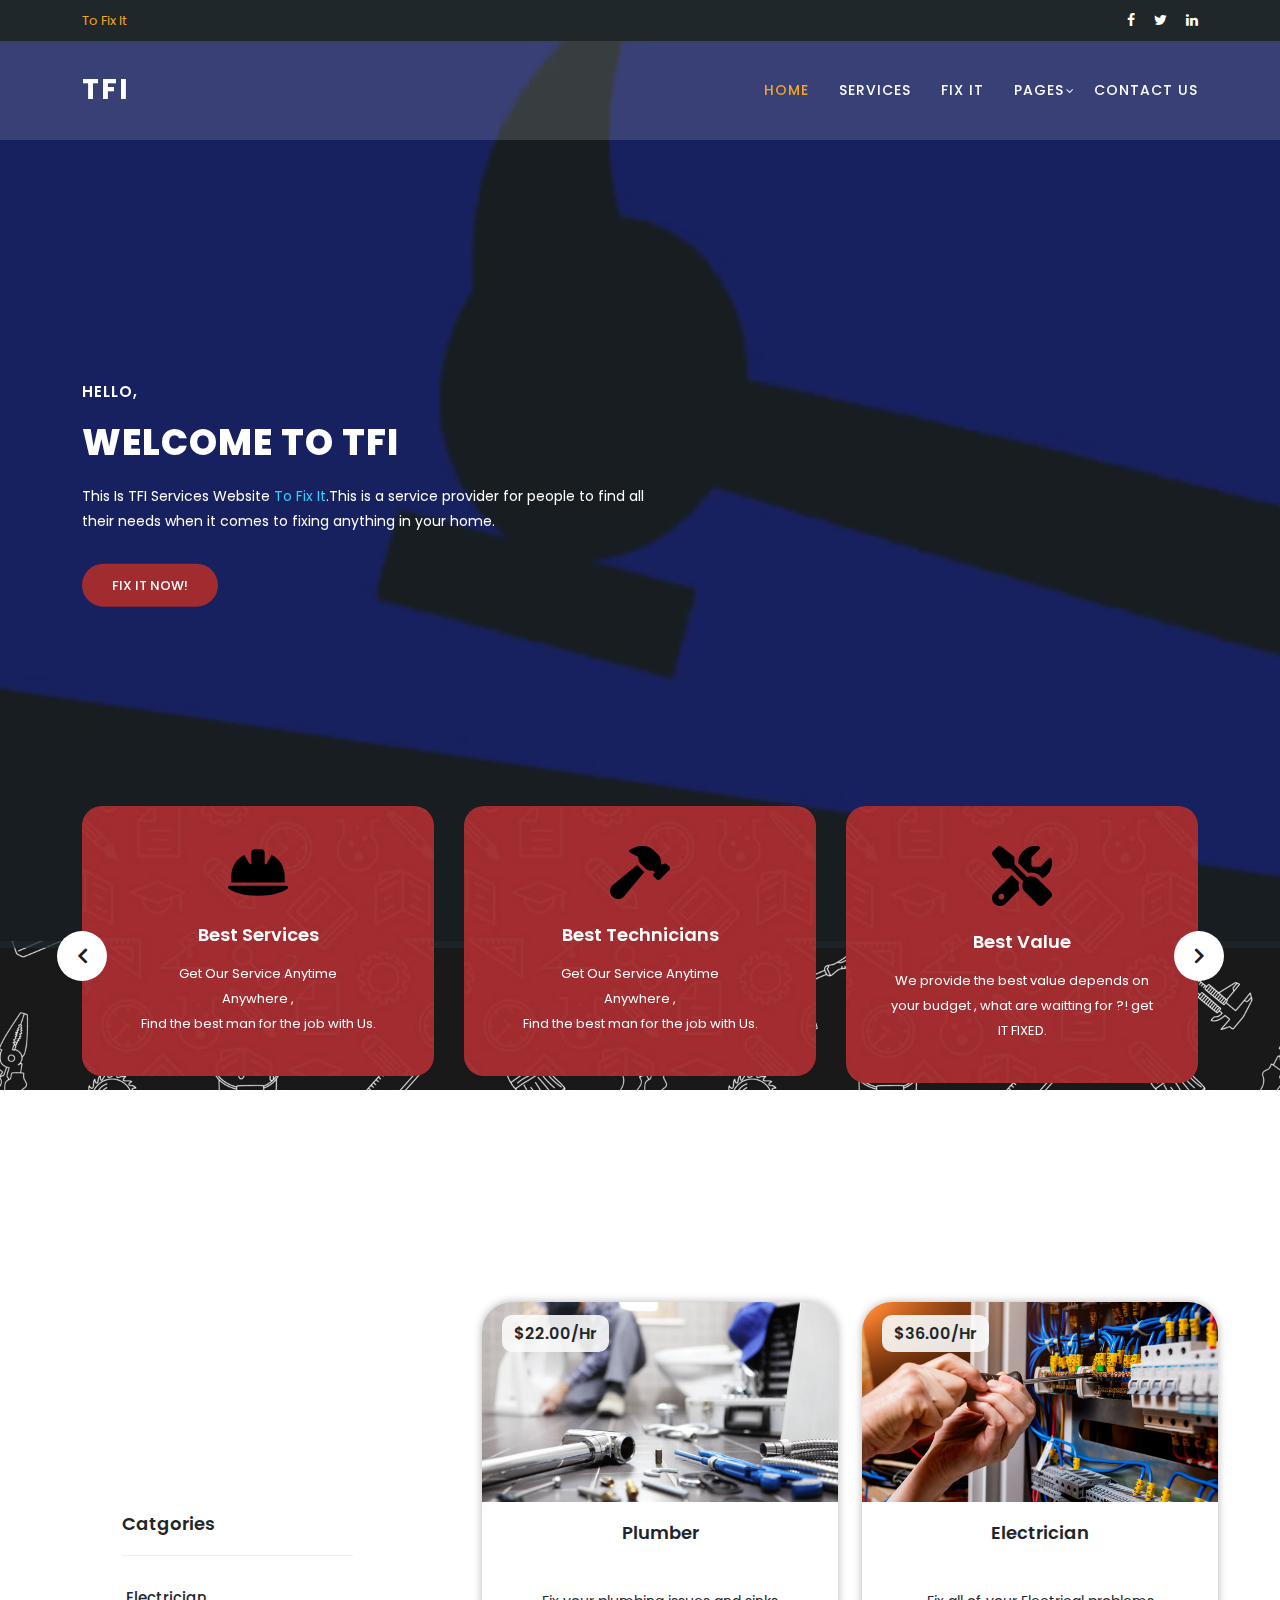
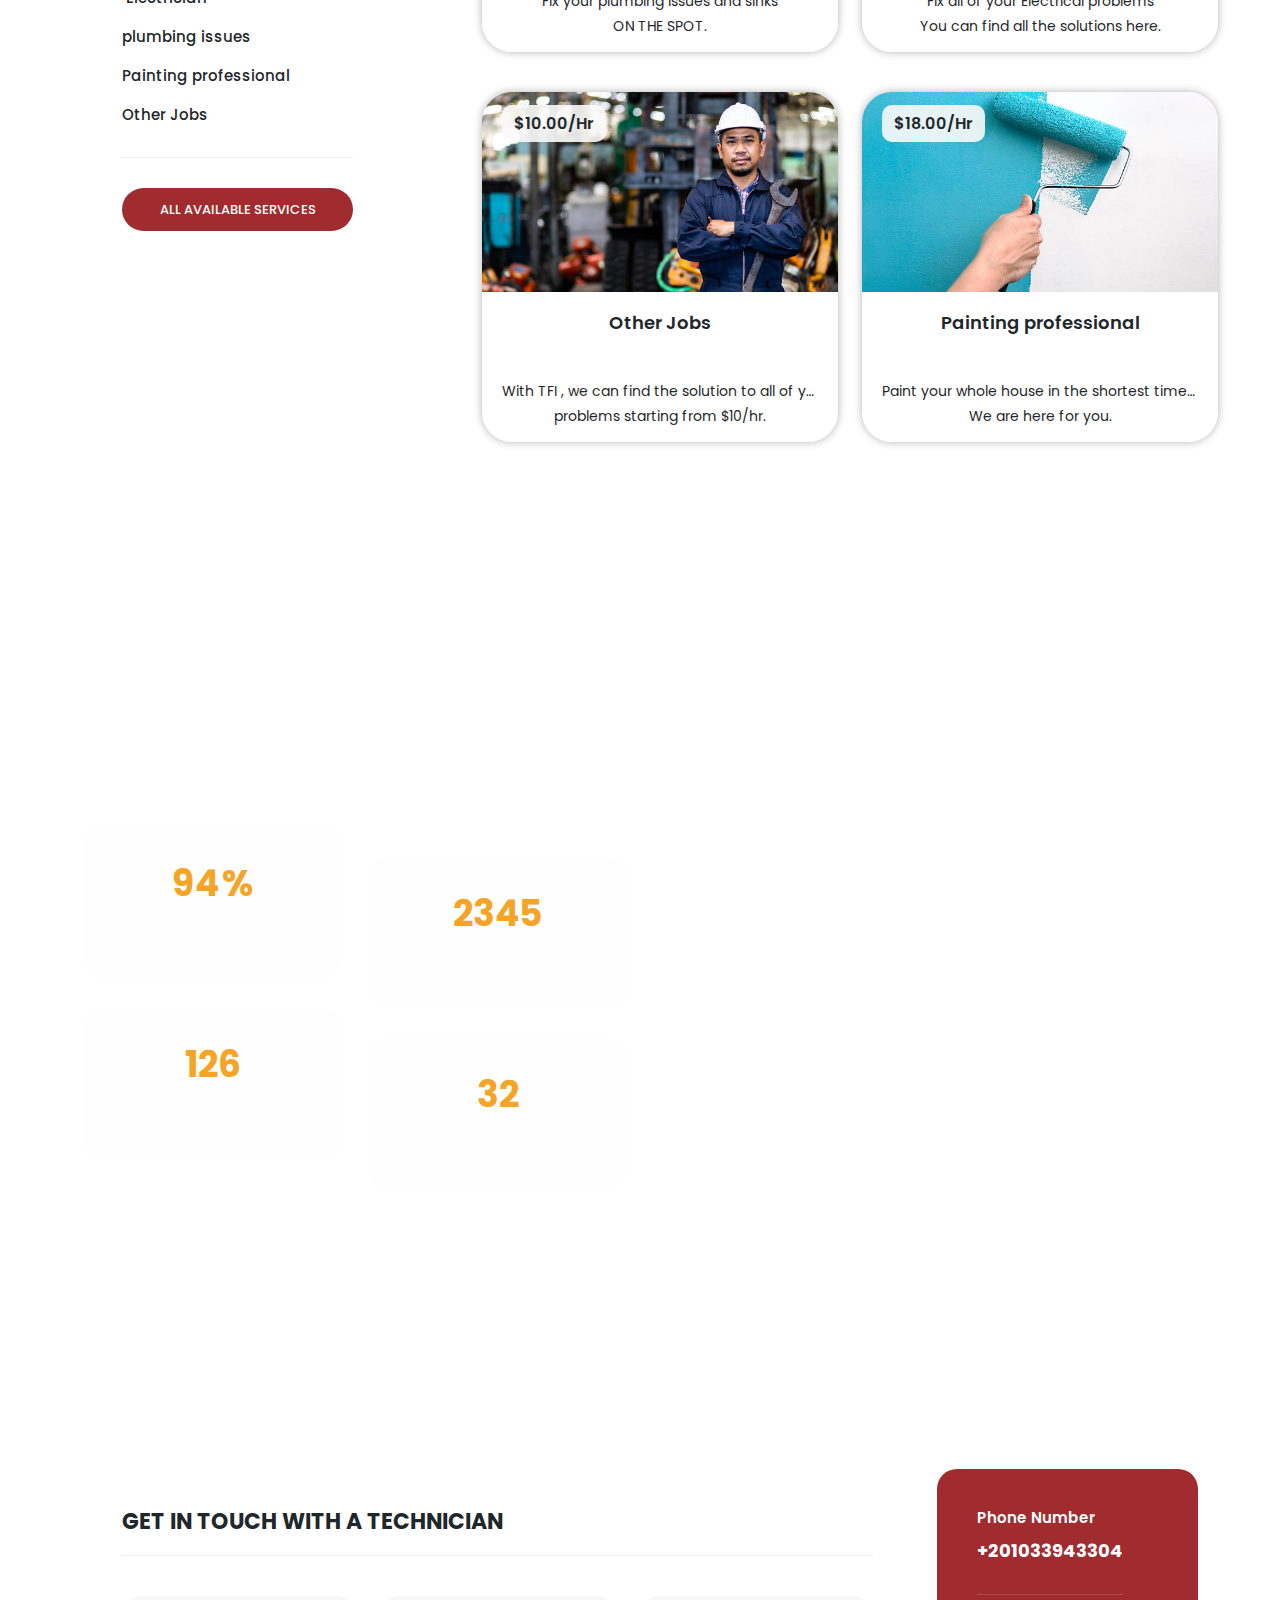
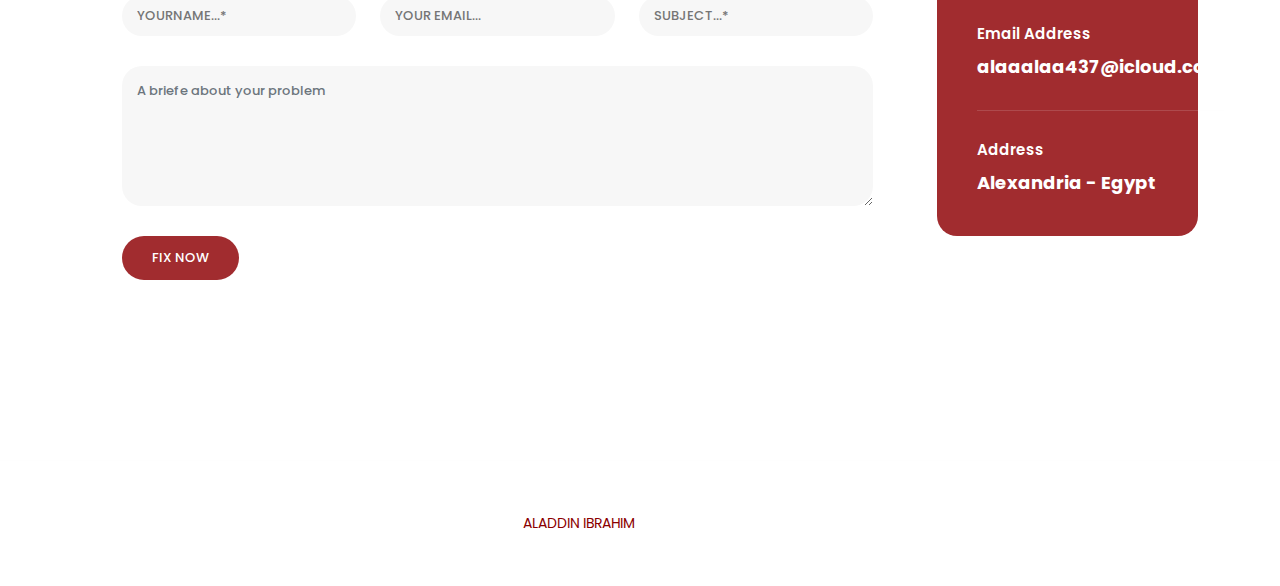
==== commit ee423e85: "added flex" ====
--- a/index.html
+++ b/index.html
@@ -172,7 +172,7 @@
 
   <section class="available-services" id="services">
     <div class="container">
-      <div class="row">
+      <div class="row cards">
         <div class="col-lg-12">
           <div class="section-heading">
             <h2>Available Service / current prices</h2>
@@ -194,7 +194,7 @@
           </div>
         </div>
         <div class="col-lg-8">
-          <div class="row">
+          <div class="row cards">
             <div class="col-lg-6">
               <div class="services-item">
                 <div class="thumb">
@@ -205,7 +205,7 @@
                 </div>
                 <div class="down-content">
                   <a href="meeting-details.html"><h4>Plumber</h4></a>
-                  <p>Fix your plumbing issues and sinks<br>ON THE SPOT.</p>
+                  <p class="card-text">Fix your plumbing issues and sinks<br>ON THE SPOT.</p>
                 </div>
               </div>
             </div>
@@ -219,7 +219,7 @@
                 </div>
                 <div class="down-content">
                   <a href="meeting-details.html"><h4>Electrician</h4></a>
-                  <p>Fix all of your Electrical problems<br> You can find all the solutions here.</p>
+                  <p class="card-text">Fix all of your Electrical problems<br> You can find all the solutions here.</p>
                 </div>
               </div>
             </div>
@@ -233,7 +233,7 @@
                 </div>
                 <div class="down-content">
                   <a href="meeting-details.html"><h4>Other Jobs</h4></a>
-                  <p>With TFI , we can find the solution to all of your <br>problems starting from $10/hr.</p>
+                  <p class="card-text">With TFI , we can find the solution to all of your <br>problems starting from $10/hr.</p>
                 </div>
               </div>
             </div>
@@ -247,7 +247,7 @@
                 </div>
                 <div class="down-content">
                   <a href="meeting-details.html"><h4>Painting  professional</h4></a>
-                  <p>Paint your whole house in the shortest time frame<br>We are here for you.</p>
+                  <p class="card-text">Paint your whole house in the shortest time frame<br>We are here for you.</p>
                 </div>
               </div>
             </div>
@@ -316,14 +316,15 @@
         <div class="col-lg-9 align-self-center">
           <div class="row">
             <div class="col-lg-12">
-              <form id="contact" action="" method="post">
+               <form name="contact" id="contact" action="" method="post" data-netlify="true">
+                 <input type="hidden" name="contact" value="contact">
                 <div class="row">
                   <div class="col-lg-12">
                     <h2>Get in touch With a Technician</h2>
                   </div>
                   <div class="col-lg-4">
                     <fieldset>
-                      <input name="name" type="text" id="name" placeholder="YOURNAME...*" required="">
+                       <input name="name" type="text" id="name" placeholder="YOURNAME...*" required="">
                     </fieldset>
                   </div>
                   <div class="col-lg-4">
--- a/assets/css/style.css
+++ b/assets/css/style.css
@@ -66,7 +66,7 @@
 }
 
 a {
-  text-decoration: none !important;
+  text-decoration: none ;
   color: #3CF;
 }
 
@@ -220,30 +220,30 @@
 }
 
 .background-header {
-  background-color: #fff!important;
-  height: 80px!important;
-  position: fixed!important;
-  top: 0!important;
+  background-color: #fff;
+  height: 80px;
+  position: fixed;
+  top: 0;
   left: 0;
   right: 0;
-  box-shadow: 0px 0px 10px rgba(0,0,0,0.15)!important;
+  box-shadow: 0px 0px 10px rgba(0,0,0,0.15);
 }
 
 .background-header .main-nav .nav li a {
-  color: #1e1e1e!important;
+  color: #1e1e1e;
 }
 
 .background-header .logo,
 .background-header .main-nav .nav li a {
-  color: #1e1e1e!important;
+  color: #1e1e1e;
 }
 
 .background-header .main-nav .nav li:hover a {
-  color: #fb5849!important;
+  color: #fb5849;
 }
 
 .background-header .nav li a.active {
-  color: #fb5849!important;
+  color: #fb5849;
 }
 
 .header-area {
@@ -283,7 +283,7 @@
 }
 
 .background-header .nav {
-  margin-top: 20px !important;
+  margin-top: 20px ;
 }
 
 .header-area .main-nav .nav {
@@ -326,12 +326,12 @@
 
 .header-area .main-nav .nav li:hover a,
 .header-area .main-nav .nav li a.active {
-  color: #f5a425!important;
+  color: #f5a425;
 }
 
 .background-header .main-nav .nav li:hover a,
 .background-header .main-nav .nav li a.active {
-  color: #f5a425!important;
+  color: #f5a425;
   opacity: 1;
 }
 
@@ -377,7 +377,7 @@
   opacity: 1;
   display: block;
   background: #f7f7f7;
-  color: #2a2a2a!important;
+  color: #2a2a2a;
   padding-left: 20px;
   height: 40px;
   line-height: 40px;
@@ -393,7 +393,7 @@
 
 .header-area .main-nav .nav li.has-sub ul li a:hover {
   background: #fff;
-  color: #f5a425!important;
+  color: #f5a425;
   padding-left: 25px;
 }
 
@@ -524,7 +524,7 @@
   background-color: #1e1e1e;
 }
 
-.header-area.header-sticky {
+.header-area .header-sticky {
   min-height: 80px;
 }
 
@@ -552,7 +552,7 @@
   }
   .header-area.header-sticky .nav li a:hover,
   .header-area.header-sticky .nav li a.active {
-    color: #f5a425!important;
+    color: #f5a425;
     opacity: 1;
   }
   .header-area.header-sticky .nav li.search-icon a {
@@ -572,7 +572,7 @@
     margin-left: 30px;
   }
   .header-area .menu-trigger {
-    display: block !important;
+    display: block ;
   }
   .header-area .main-nav {
     overflow: hidden;
@@ -591,26 +591,26 @@
     border-top: 1px solid #eee;
   }
   .header-area.header-sticky .nav {
-    margin-top: 100px !important;
+    margin-top: 100px ;
   }
   .header-area .main-nav .nav li {
     width: 100%;
     background: #fff;
     border-bottom: 1px solid #eee;
-    padding-left: 0px !important;
-    padding-right: 0px !important;
+    padding-left: 0px ;
+    padding-right: 0px ;
   }
   .header-area .main-nav .nav li a {
-    height: 50px !important;
-    line-height: 50px !important;
-    padding: 0px !important;
-    border: none !important;
-    background: #f7f7f7 !important;
-    color: #191a20 !important;
+    height: 50px ;
+    line-height: 50px ;
+    padding: 0px ;
+    border: none ;
+    background: #f7f7f7 ;
+    color: #191a20 ;
   }
   .header-area .main-nav .nav li a:hover {
-    background: #eee !important;
-    color: #f5a425!important;
+    background: #eee ;
+    color: #f5a425;
   }
   .header-area .main-nav .nav li.has-sub ul.sub-menu {
     position: relative;
@@ -647,7 +647,7 @@
 
 @media (min-width: 767px) {
   .header-area .main-nav .nav {
-    display: flex !important;
+    display: flex ;
   }
 }
 
@@ -675,7 +675,7 @@
 }
 
 #bg-video::-webkit-media-controls {
-    display: none !important;
+    display: none;
 }
 
 .video-overlay {
@@ -783,7 +783,7 @@
 }
 
 .services .owl-nav {
-  display: inline-block !important;
+  display: inline-block;
   text-align: center;
   position: absolute;
   width: 100%;
@@ -854,14 +854,25 @@
   height: 50px;
   border-radius: 50%;
   line-height: 50px;
-}
+} 
 
 
 /*
 ---------------------------------------------
-upcoming meetings
+upcoming services
 ---------------------------------------------
 */
+.cards {
+  display: flex;
+  flex-wrap: wrap;
+  justify-content: center;
+  align-items: center;
+}
+.card-text {
+  white-space: nowrap;
+  overflow: hidden;
+  text-overflow: ellipsis;
+}
 
 section.available-services {
   background-image: url(../images/vecteezy_seamless-pattern-with-building-elements-outline-vector_14531956.jpg);
@@ -922,15 +933,26 @@
 
 .services-item {
   margin-bottom: 30px;
+  margin: 20px;
+  width: 100%;
+  height: 350px;
+  box-shadow: 0px 0px 8px rgba(0, 0, 0, 0.3);
+  border-radius: 30px;
+  overflow: hidden;
 }
 
 .services-item .thumb {
   position: relative;
+  overflow: hidden;
+  width: 100%;
+  height: 200px;
+
 }
 
 .services-item .thumb img {
-  border-top-right-radius: 20px;
-  border-top-left-radius: 20px;
+  width: 100%;
+  height: 100%;
+  object-fit: cover;
 }
 
 .services-item .thumb .price {
@@ -950,7 +972,8 @@
 
 .services-item .down-content {
   background-color: #fff;
-  padding: 30px;
+  padding: 20px;
+  text-align: center;
   border-bottom-right-radius: 20px;
   border-bottom-left-radius: 20px;
 }
@@ -966,12 +989,12 @@
 }
 
 .services-item .down-content p {
-  margin-left: 50px;
+
   color: #1f272b;
   font-size: 14px;
-}
-
-
+  margin-top: 30px;
+  margin-bottom: 20px;
+}
 
 
 
@@ -995,6 +1018,12 @@
   cursor: pointer;
   transition: color 200ms ease-in-out;
   border-bottom: 1px solid #fff;
+}
+
+@media screen and (max-width: 768px) {
+  .services-item {
+    width: 100%;
+  }
 }
 @media screen and (min-width: 768px) {
   .accordion-head {
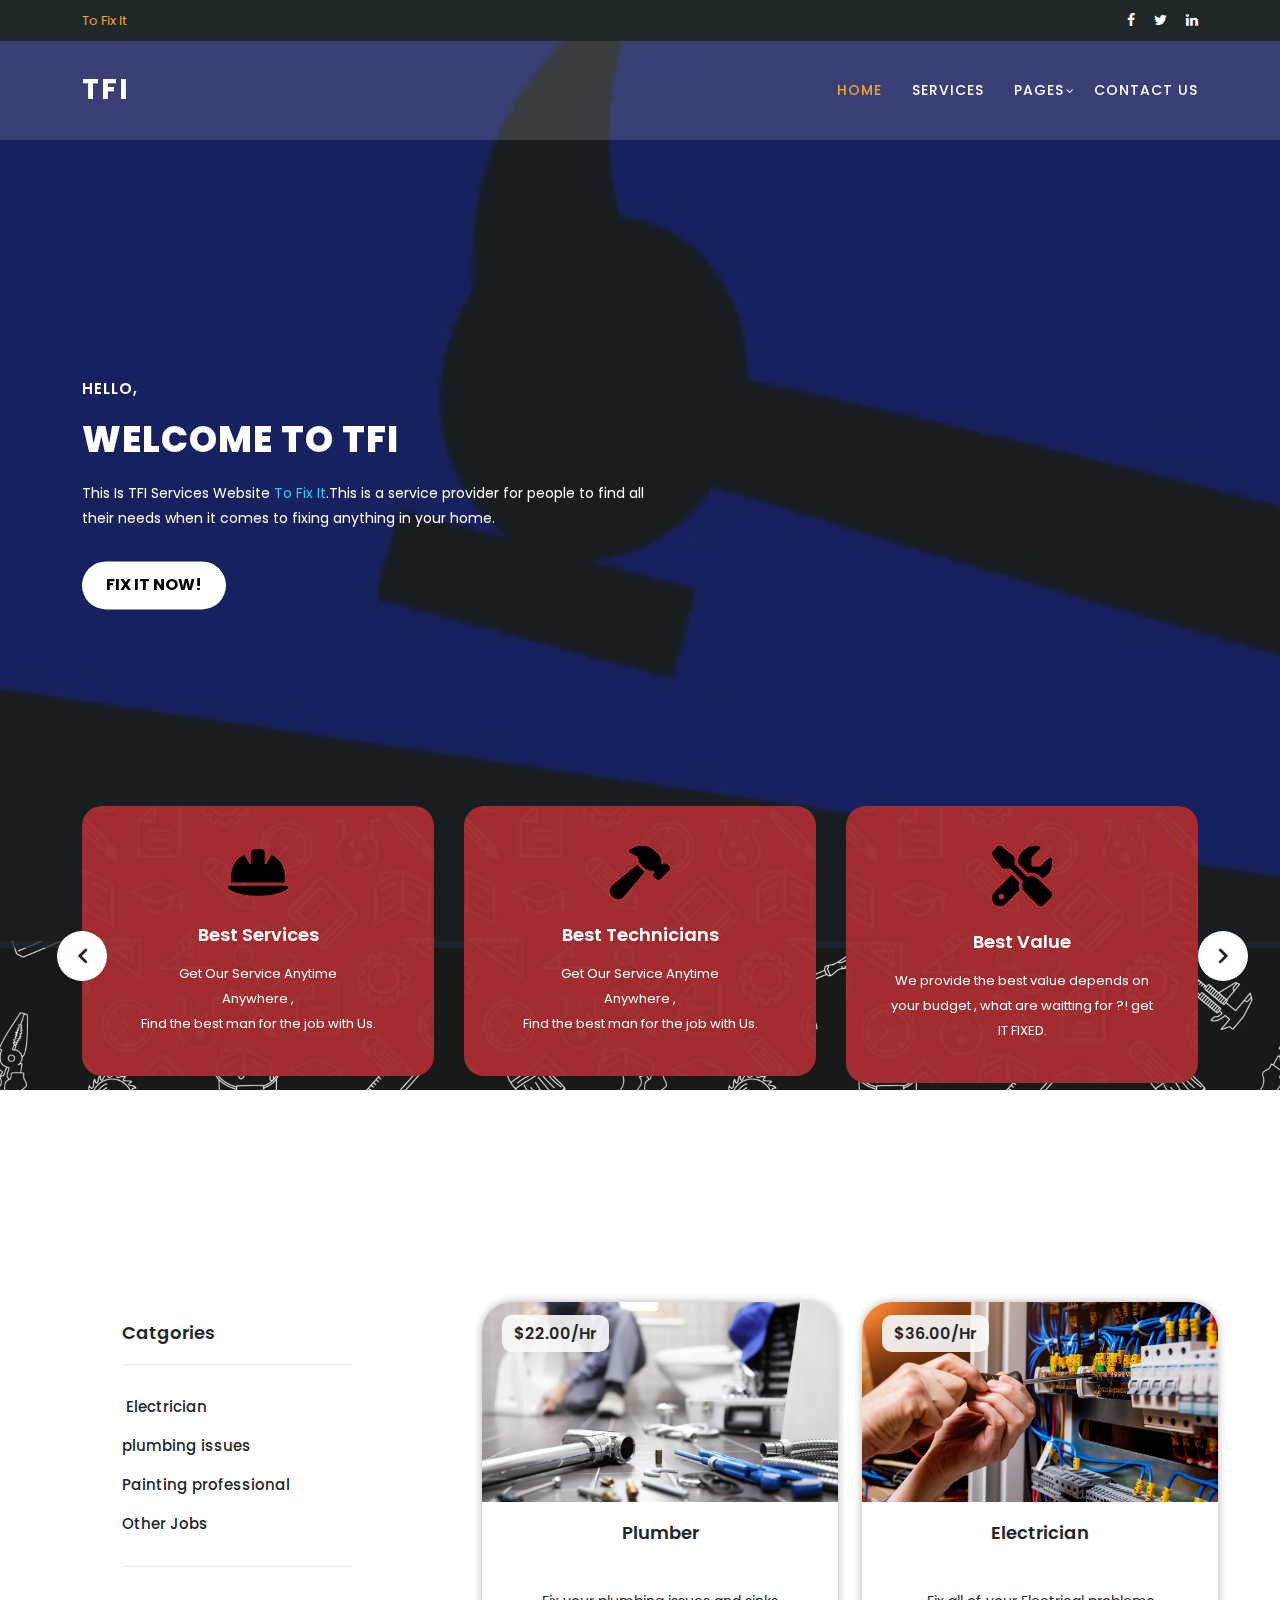
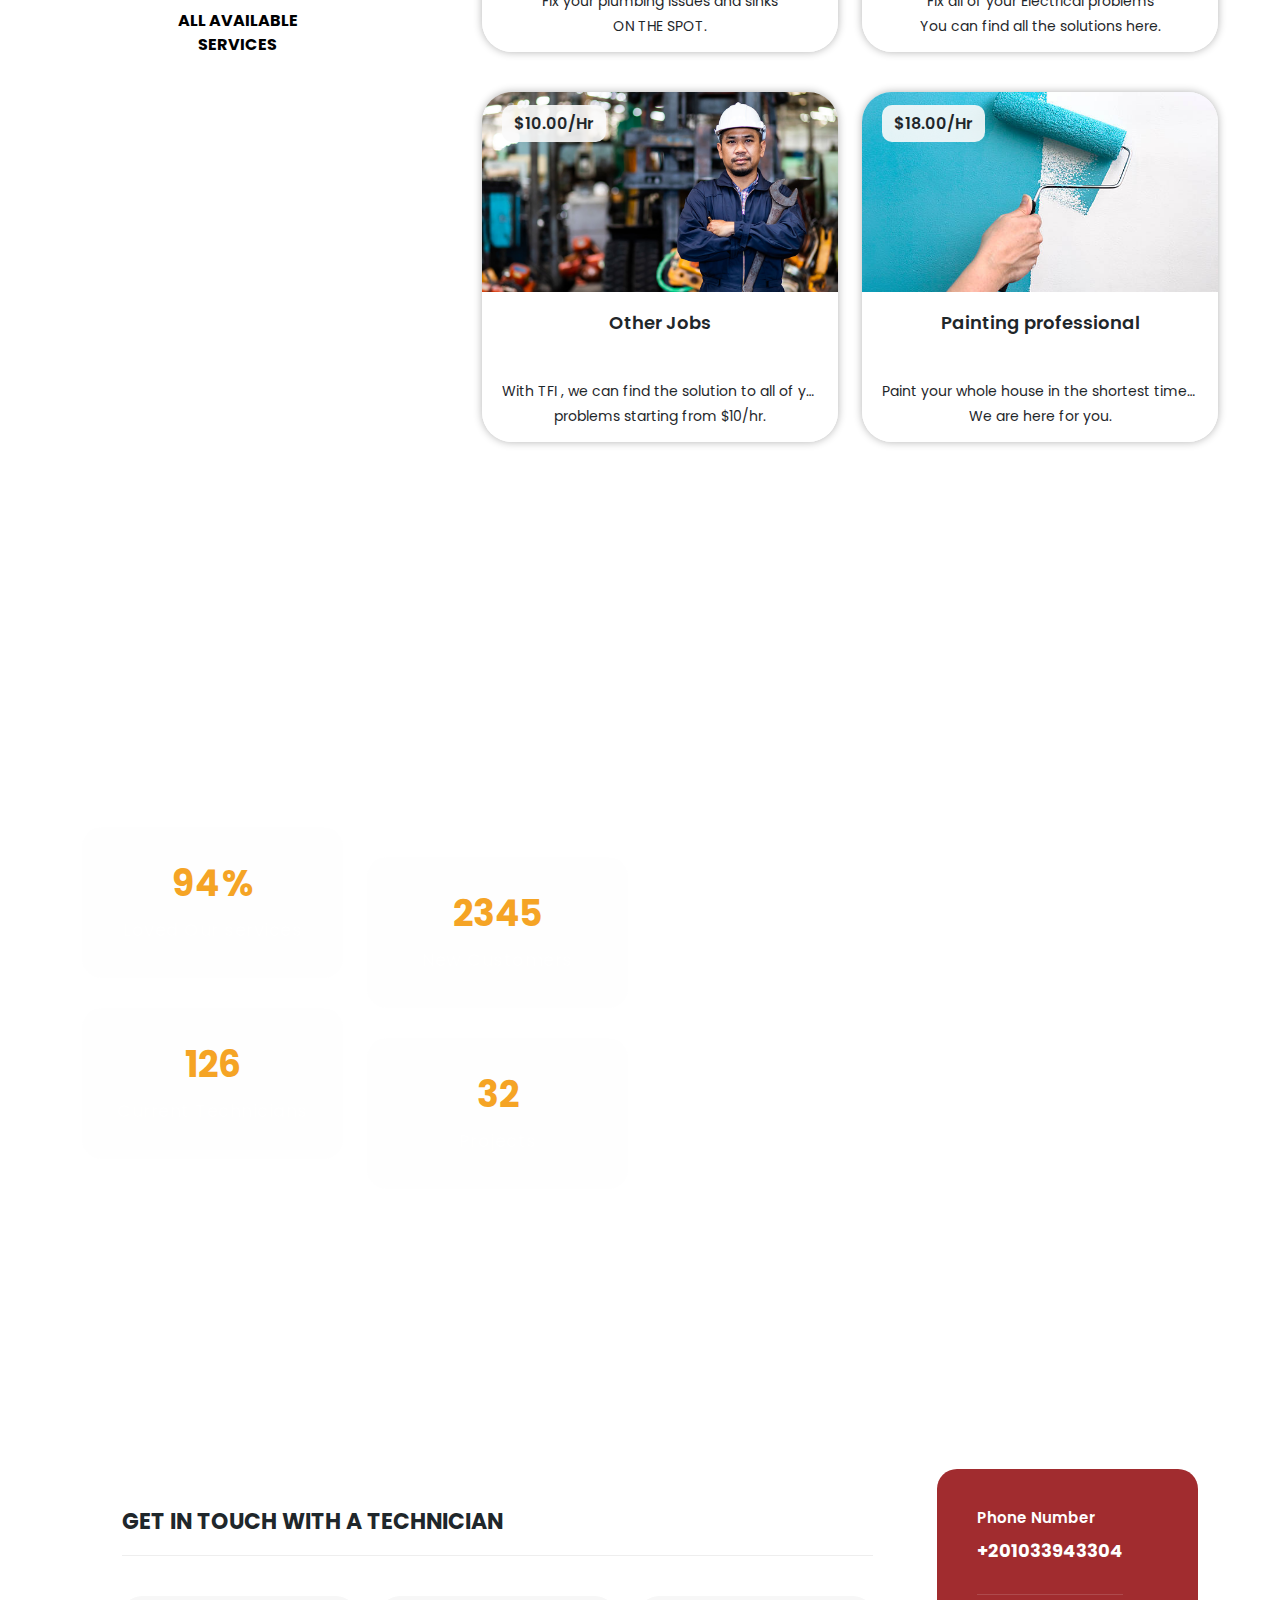
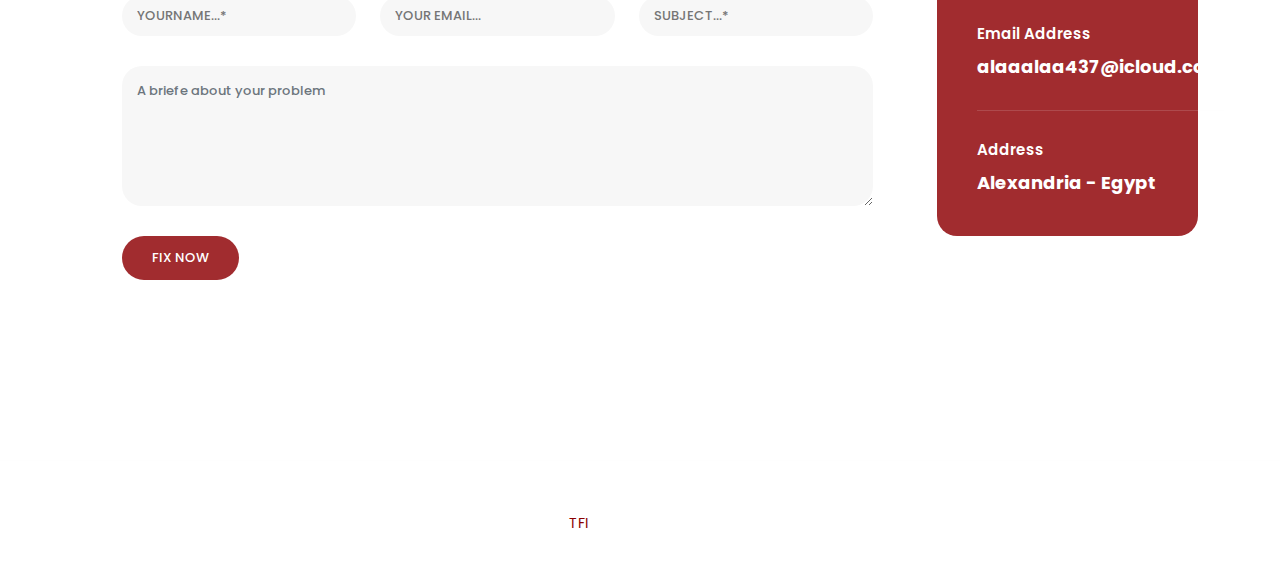
==== commit 01c15717: "Almost finished" ====
--- a/index.html
+++ b/index.html
@@ -61,7 +61,7 @@
                       <ul class="nav">
                           <li class="scroll-to-section"><a href="#top" class="active">Home</a></li>
                           <li><a href="meetings.html">Services</a></li>
-                          <li class="scroll-to-section"><a href="#apply">Fix It</a></li>
+                          
                           <li class="has-sub">
                               <a href="javascript:void(0)">Pages</a>
                               <ul class="sub-menu">
@@ -111,7 +111,7 @@
   <section class="services">
     <div class="container">
       <div class="row">
-        <div class="col-lg-12">
+       
           <div class="owl-service-item owl-carousel">
           
             <div class="item">
@@ -165,7 +165,7 @@
             </div>
             
           </div>
-        </div>
+       
       </div>
     </div>
   </section>
@@ -173,11 +173,11 @@
   <section class="available-services" id="services">
     <div class="container">
       <div class="row cards">
-        <div class="col-lg-12">
+        
           <div class="section-heading">
             <h2>Available Service / current prices</h2>
           </div>
-        </div>
+     
         <div class="col-lg-4">
           <div class="categories">
             <h4> Catgories</h4>
@@ -301,11 +301,6 @@
             </div>
           </div>
         </div> 
-        <div class="col-lg-6 align-self-center">
-         <!-- <div class="video">
-            <a href="#" target="_blank"><img src="assets/images/play-icon.png" alt=""></a>
-          </div>-->
-        </div>
       </div>
     </div>
   </section>
@@ -373,7 +368,7 @@
       </div>
     </div>
     <div class="footer">
-      <p>Created by <span class="copyright">Aladdin Ibrahim</span>. © 2023 | All Rights Reserved </p>
+      <p>Created by <span class="copyright">TFI</span>. © 2023 | All Rights Reserved </p>
     </div>
   </section>
 
@@ -381,60 +376,11 @@
   <!-- Bootstrap core JavaScript -->
     <script src="vendor/jquery/jquery.min.js"></script>
     <script src="vendor/bootstrap/js/bootstrap.bundle.min.js"></script>
-
-    <script src="assets/js/isotope.min.js"></script>
     <script src="assets/js/owl-carousel.js"></script>
-    <script src="assets/js/lightbox.js"></script>
     <script src="assets/js/tabs.js"></script>
     <script src="assets/js/video.js"></script>
-    <script src="assets/js/slick-slider.js"></script>
     <script src="assets/js/custom.js"></script>
-    <script>
-        //according to loftblog tut
-        $('.nav li:first').addClass('active');
-
-        var showSection = function showSection(section, isAnimate) {
-          var
-          direction = section.replace(/#/, ''),
-          reqSection = $('.section').filter('[data-section="' + direction + '"]'),
-          reqSectionPos = reqSection.offset().top - 0;
-
-          if (isAnimate) {
-            $('body, html').animate({
-              scrollTop: reqSectionPos },
-            800);
-          } else {
-            $('body, html').scrollTop(reqSectionPos);
-          }
-
-        };
-
-        var checkSection = function checkSection() {
-          $('.section').each(function () {
-            var
-            $this = $(this),
-            topEdge = $this.offset().top - 80,
-            bottomEdge = topEdge + $this.height(),
-            wScroll = $(window).scrollTop();
-            if (topEdge < wScroll && bottomEdge > wScroll) {
-              var
-              currentId = $this.data('section'),
-              reqLink = $('a').filter('[href*=\\#' + currentId + ']');
-              reqLink.closest('li').addClass('active').
-              siblings().removeClass('active');
-            }
-          });
-        };
-
-        $('.main-menu, .responsive-menu, .scroll-to-section').on('click', 'a', function (e) {
-          e.preventDefault();
-          showSection($(this).attr('href'), true);
-        });
-
-        $(window).scroll(function () {
-          checkSection();
-        });
-    </script>
+  
 </body>
 
 </body>
--- a/assets/css/style.css
+++ b/assets/css/style.css
@@ -190,13 +190,18 @@
 
 .sub-header .left-content p {
   color: #fff;
-  padding: 8px 0px;
+  padding: 8px 0;
   font-size: 13px;
+}
+
+.sub-header .left-content p em {
+  font-style: normal;
+  color: #f5a425;
 }
 
 .sub-header .right-icons {
   text-align: right;
-  padding: 8px 0px;
+  padding: 8px 0;
 }
 
 .sub-header .right-icons ul li {
@@ -214,11 +219,8 @@
   color: #f5a425;
 }
 
-.sub-header .left-content p em {
-   font-style: normal;
-   color: #f5a425;
-}
-
+
+/* Background Header */
 .background-header {
   background-color: #fff;
   height: 80px;
@@ -226,22 +228,15 @@
   top: 0;
   left: 0;
   right: 0;
-  box-shadow: 0px 0px 10px rgba(0,0,0,0.15);
-}
-
-.background-header .main-nav .nav li a {
+  box-shadow: 0 0 10px rgba(0,0,0,0.15);
+}
+
+.background-header .main-nav .nav li a,
+.background-header .logo {
   color: #1e1e1e;
 }
 
-.background-header .logo,
-.background-header .main-nav .nav li a {
-  color: #1e1e1e;
-}
-
-.background-header .main-nav .nav li:hover a {
-  color: #fb5849;
-}
-
+.background-header .main-nav .nav li:hover a,
 .background-header .nav li a.active {
   color: #fb5849;
 }
@@ -253,9 +248,6 @@
   left: 0;
   right: 0;
   z-index: 100;
-  -webkit-transition: all .5s ease 0s;
-  -moz-transition: all .5s ease 0s;
-  -o-transition: all .5s ease 0s;
   transition: all .5s ease 0s;
 }
 
@@ -272,31 +264,17 @@
   text-transform: uppercase;
   letter-spacing: 2px;
   float: left;
-  -webkit-transition: all 0.3s ease 0s;
-  -moz-transition: all 0.3s ease 0s;
-  -o-transition: all 0.3s ease 0s;
   transition: all 0.3s ease 0s;
-}
-
-.background-header .main-nav .logo {
-  line-height: 75px;
-}
-
-.background-header .nav {
-  margin-top: 20px ;
 }
 
 .header-area .main-nav .nav {
   float: right;
   margin-top: 30px;
-  margin-right: 0px;
+  margin-right: 0;
   background-color: transparent;
-  -webkit-transition: all 0.3s ease 0s;
-  -moz-transition: all 0.3s ease 0s;
-  -o-transition: all 0.3s ease 0s;
-  transition: all 0.3s ease 0s;
   position: relative;
   z-index: 999;
+  transition: all 0.3s ease 0s;
 }
 
 .header-area .main-nav .nav li {
@@ -305,7 +283,7 @@
 }
 
 .header-area .main-nav .nav li:last-child {
-  padding-right: 0px;
+  padding-right: 0;
 }
 
 .header-area .main-nav .nav li a {
@@ -314,14 +292,11 @@
   font-size: 14px;
   text-transform: uppercase;
   color: #fff;
-  -webkit-transition: all 0.3s ease 0s;
-  -moz-transition: all 0.3s ease 0s;
-  -o-transition: all 0.3s ease 0s;
-  transition: all 0.3s ease 0s;
   height: 40px;
   line-height: 40px;
   border: transparent;
   letter-spacing: 1px;
+  transition: all 0.3s ease 0s;
 }
 
 .header-area .main-nav .nav li:hover a,
@@ -329,29 +304,19 @@
   color: #f5a425;
 }
 
-.background-header .main-nav .nav li:hover a,
-.background-header .main-nav .nav li a.active {
-  color: #f5a425;
-  opacity: 1;
-}
-
 .header-area .main-nav .nav li.has-sub {
   position: relative;
   padding-right: 15px;
 }
 
 .header-area .main-nav .nav li.has-sub:after {
+  content: "\f107";
   font-family: FontAwesome;
-  content: "\f107";
   font-size: 12px;
   color: #fff;
   position: absolute;
   right: 5px;
   top: 12px;
-}
-
-.background-header .main-nav .nav li.has-sub:after {
-  color: #1e1e1e;
 }
 
 .header-area .main-nav .nav li.has-sub ul.sub-menu {
@@ -361,12 +326,17 @@
   overflow: hidden;
   top: 40px;
   opacity: 0;
+  visibility: hidden;
+  transform: translateY(2em);
   transition: all .3s;
-  transform: translateY(+2em);
-  visibility: hidden;
   z-index: -1;
 }
 
+.background-header .main-nav .nav li.has-sub:after {
+  color: #1e1e1e;
+}
+
+/* Sub-menu items */
 .header-area .main-nav .nav li.has-sub ul.sub-menu li {
   margin-left: 0px;
   padding-left: 0px;
@@ -381,9 +351,6 @@
   padding-left: 20px;
   height: 40px;
   line-height: 40px;
-  -webkit-transition: all 0.3s ease 0s;
-  -moz-transition: all 0.3s ease 0s;
-  -o-transition: all 0.3s ease 0s;
   transition: all 0.3s ease 0s;
   position: relative;
   font-size: 13px;
@@ -401,6 +368,7 @@
   width: 3px;
 }
 
+/* Sub-menu display */
 .header-area .main-nav .nav li.has-sub:hover ul.sub-menu {
   visibility: visible;
   opacity: 1;
@@ -409,6 +377,7 @@
   transition-delay: 0s, 0s, 0.3s;
 }
 
+/* Navigation menu trigger */
 .header-area .main-nav .menu-trigger {
   cursor: pointer;
   display: block;
@@ -429,9 +398,6 @@
 .header-area .main-nav .menu-trigger span,
 .header-area .main-nav .menu-trigger span:before,
 .header-area .main-nav .menu-trigger span:after {
-  -moz-transition: all 0.4s;
-  -o-transition: all 0.4s;
-  -webkit-transition: all 0.4s;
   transition: all 0.4s;
   background-color: #1e1e1e;
   display: block;
@@ -449,9 +415,6 @@
 
 .header-area .main-nav .menu-trigger span:before,
 .header-area .main-nav .menu-trigger span:after {
-  -moz-transition: all 0.4s;
-  -o-transition: all 0.4s;
-  -webkit-transition: all 0.4s;
   transition: all 0.4s;
   background-color: #1e1e1e;
   display: block;
@@ -477,18 +440,12 @@
 }
 
 .header-area .main-nav .menu-trigger span:before {
-  -moz-transform-origin: 33% 100%;
-  -ms-transform-origin: 33% 100%;
-  -webkit-transform-origin: 33% 100%;
   transform-origin: 33% 100%;
   top: -10px;
   z-index: 10;
 }
 
 .header-area .main-nav .menu-trigger span:after {
-  -moz-transform-origin: 33% 0;
-  -ms-transform-origin: 33% 0;
-  -webkit-transform-origin: 33% 0;
   transform-origin: 33% 0;
   top: 10px;
 }
@@ -501,9 +458,6 @@
 }
 
 .header-area .main-nav .menu-trigger.active span:before {
-  -moz-transform: translateY(6px) translateX(1px) rotate(45deg);
-  -ms-transform: translateY(6px) translateX(1px) rotate(45deg);
-  -webkit-transform: translateY(6px) translateX(1px) rotate(45deg);
   transform: translateY(6px) translateX(1px) rotate(45deg);
   background-color: #1e1e1e;
 }
@@ -513,9 +467,6 @@
 }
 
 .header-area .main-nav .menu-trigger.active span:after {
-  -moz-transform: translateY(-6px) translateX(1px) rotate(-45deg);
-  -ms-transform: translateY(-6px) translateX(1px) rotate(-45deg);
-  -webkit-transform: translateY(-6px) translateX(1px) rotate(-45deg);
   transform: translateY(-6px) translateX(1px) rotate(-45deg);
   background-color: #1e1e1e;
 }
@@ -524,6 +475,7 @@
   background-color: #1e1e1e;
 }
 
+/* Sticky header */
 .header-area .header-sticky {
   min-height: 80px;
 }
@@ -536,28 +488,36 @@
   color: #f5a425;
 }
 
+/* Media query for screens with a maximum width of 1200px */
 @media (max-width: 1200px) {
+  /* Reduce the padding of the navigation menu items */
   .header-area .main-nav .nav li {
     padding-left: 7px;
     padding-right: 7px;
   }
+  /* Hide the pseudo-element before the navigation menu */
   .header-area .main-nav:before {
     display: none;
   }
 }
 
+/* Media query for screens with a maximum width of 767px */
 @media (max-width: 767px) {
+  /* Change the color of the logo */
   .header-area .main-nav .logo {
     color: #1e1e1e;
   }
+  /* Change the color and opacity of the navigation menu items on hover and active state */
   .header-area.header-sticky .nav li a:hover,
   .header-area.header-sticky .nav li a.active {
     color: #f5a425;
     opacity: 1;
   }
+  /* Make the search icon take up the full width of the navigation menu */
   .header-area.header-sticky .nav li.search-icon a {
     width: 100%;
   }
+  /* Change the background color, padding, height, box-shadow, and text-align of the header */
   .header-area {
     background-color: #f7f7f7;
     padding: 0px 15px;
@@ -565,18 +525,23 @@
     box-shadow: none;
     text-align: center;
   }
+  /* Remove the padding from the container element */
   .header-area .container {
     padding: 0px;
   }
+  /* Adjust the margin of the logo */
   .header-area .logo {
     margin-left: 30px;
   }
+  /* Display the hamburger menu icon */
   .header-area .menu-trigger {
     display: block ;
   }
+  /* Hide the overflow of the navigation menu */
   .header-area .main-nav {
     overflow: hidden;
   }
+  /* Make the navigation menu take up the full width and hide it by default */
   .header-area .main-nav .nav {
     float: none;
     width: 100%;
@@ -587,12 +552,11 @@
     transition: all 0s ease 0s;
     margin-left: 0px;
   }
+  /* Add a top border to the first navigation menu item */
   .header-area .main-nav .nav li:first-child {
     border-top: 1px solid #eee;
   }
-  .header-area.header-sticky .nav {
-    margin-top: 100px ;
-  }
+  /* Adjust the styling of the navigation menu items */
   .header-area .main-nav .nav li {
     width: 100%;
     background: #fff;
@@ -612,6 +576,7 @@
     background: #eee ;
     color: #f5a425;
   }
+  /* Adjust the styling of the sub-menu items */
   .header-area .main-nav .nav li.has-sub ul.sub-menu {
     position: relative;
     visibility: inherit;
@@ -643,9 +608,15 @@
   .header-area .main-nav .nav li.submenu:hover ul, .header-area .main-nav .nav li.submenu:focus ul {
     height: 0px;
   }
-}
-
+  /* Adjust the margin of the navigation menu when the header is sticky */
+ .header-area.header-sticky .nav {
+    margin-top: 100px ;
+  }
+}
+
+/* Media query for screens with a minimum width of 767px */
 @media (min-width: 767px) {
+  /* Display the navigation menu items as flex */
   .header-area .main-nav .nav {
     display: flex ;
   }
@@ -740,7 +711,6 @@
   }
 
 }
-
 
 /*
 ---------------------------------------------
@@ -856,7 +826,7 @@
   line-height: 50px;
 } 
 
-
+/*new changes , flex  to the cards
 /*
 ---------------------------------------------
 upcoming services
@@ -865,8 +835,8 @@
 .cards {
   display: flex;
   flex-wrap: wrap;
-  justify-content: center;
-  align-items: center;
+  justify-content: space-between;
+  align-items: stretch;
 }
 .card-text {
   white-space: nowrap;
@@ -995,6 +965,7 @@
   margin-top: 30px;
   margin-bottom: 20px;
 }
+
 
 
 
@@ -1268,6 +1239,8 @@
   padding-top: 230px;
   padding-bottom: 110px;
   text-align: center;
+  width: 100%;
+  height: 100%;
 }
 
 section.heading-page h6 {
@@ -1292,10 +1265,10 @@
 
 /*
 ---------------------------------------------
-upcoming meetings page
+upcoming services page
 ---------------------------------------------
 */
-
+/*
 section.meetings-page {
   background-image: url(../images/vecteezy_seamless-pattern-with-building-elements-outline-vector_14531956.jpg);
   background-position: center center;
@@ -1476,7 +1449,221 @@
   border-radius: 10px;
   margin: auto  ;
 }
+*/
+.upcoming-services-page {
+  padding-top: 140px;
+  background-image: url(../images/vecteezy_seamless-pattern-with-building-elements-outline-vector_14531956.jpg);
+  background-position: center center;
+  background-attachment: fixed;
+  background-repeat: no-repeat;
+  background-size: cover;
+}
+.card-grid {
+  display: grid;
+  grid-template-columns: repeat(3, 1fr);
+  grid-template-rows: repeat(3, 1fr);
+  gap: 20px;
+  width: 80%;
+  height: 80%;
+  margin: 0 auto;
   
+}
+
+.card {
+  position: relative;
+}
+
+.card img {
+  width: 100%;
+  height: 100%;
+  display: block;
+  border-radius: 10px;
+  margin-bottom: 10px;
+}
+
+.card-content {
+  padding: 20px;
+  background-color: #fff;
+  border-radius: 10px;
+  box-shadow: 0 0 10px rgba(0, 0, 0, 0.1);
+}
+
+.price-tag {
+  position: absolute;
+  top: -20px;
+  right: -20px;
+  padding: 10px;
+  background-color: #f00;
+  color: #fff;
+  border-radius: 50%;
+  font-size: 18px;
+  font-weight: bold;
+}
+.service {
+  padding: 80px 0;
+  background-color: #f9fafc;
+}
+
+.service-item {
+  background-color: #fff;
+  border-bottom-right-radius: 20px;
+  border-bottom-left-radius: 20px;
+  padding-bottom: 15px;
+}
+
+.service-item__image {
+  position: relative;
+  flex-basis: 30%;
+  border-top-right-radius: 20px;
+    border-top-left-radius: 20px;
+}
+
+.service-item__image img {
+  display: block;
+  width: 100%;
+  height: auto;
+}
+
+.price-tag {
+  position: absolute;
+  top: 20px;
+  right: 20px;
+  background-color: #ef5350;
+  color: #ffffff;
+  padding: 10px;
+  border-radius: 50%;
+  font-size: 18px;
+}
+.upcoming-services-page .filters {
+  text-align: center;
+  margin-bottom: 60px;
+}
+
+.upcoming-services-page .filters li {
+  font-size: 13px;
+  color: #a12c2f;
+  background-color: #fff;
+  padding: 11px 30px;
+  display: inline-block;
+  border-radius: 22px;
+  font-weight: 600;
+  text-transform: uppercase;
+  transition: all .3s;
+  cursor: pointer;
+  margin: 0px 3px;
+}
+
+.upcoming-services-page .filters ul li.active,
+.upcoming-services-page .filters ul li:hover {
+  background-color: #a12c2f;
+  color: #fff;
+}
+
+
+
+.upcoming-services-page .main-button-red {
+  text-align: center;
+}
+
+.upcoming-services-page .main-button-red a {
+  padding: 12px 60px;
+  text-align: center;
+  margin-top: 30px;
+}
+
+
+.service-item__content {
+  flex-basis: 70%;
+}
+
+.service-item__title {
+  font-size: 28px;
+  margin-bottom: 10px;
+  color: black;
+}
+
+.service-item__location {
+  font-size: 16px;
+  color: #9e9e9e;
+  margin-bottom: 20px;
+  margin-left: 10px;
+}
+
+.service-item__description {
+  font-size: 16px;
+  color: #c2b9b9;
+  margin-bottom: 20px;
+  margin-left: 10px;
+}
+
+.service-item__details {
+  list-style: none;
+  margin-bottom: 20px;
+}
+
+.service-item__detail-item {
+  margin-bottom: 10px;
+  margin-left: 10px;
+}
+
+.service-item__detail-title {
+  font-size: 20px;
+  margin-bottom: 5px;
+  margin-left: 10px;
+}
+
+.service-item__detail-text {
+  font-size: 16px;
+  color: #616161;
+  margin-left: 10px;
+}
+
+.service-item__actions {
+  display: flex;
+  flex-direction: row;
+  justify-content: space-between;
+  align-items: center;
+}
+
+.share__title {
+  font-size: 20px;
+  margin-right: 20px;
+  margin-left: 10px;
+}
+
+.share__list {
+  list-style: none;
+  margin: 0;
+  padding: 0;
+  margin-left: 10px;
+}
+
+.share__list li {
+  display: inline-block;
+  margin-right: 10px;
+  margin-left: 10px;
+}
+
+.share__list li:last-child {
+  margin-right: 0;
+}
+
+.main-button-red a {
+  display: inline-block;
+  background-color:   #ffffff;
+  color: #000000;
+  padding: 12px 24px;
+  border-radius: 50px;
+  font-size: 16px;
+  text-transform: uppercase;
+  font-weight: bold;
+}
+
+.main-button-red a:hover {
+  background-color: #f5a425;
+  color: #ffffff;
+}
+
 /* Meeting item column */
 .services-item-col {
 	width: 31%;
